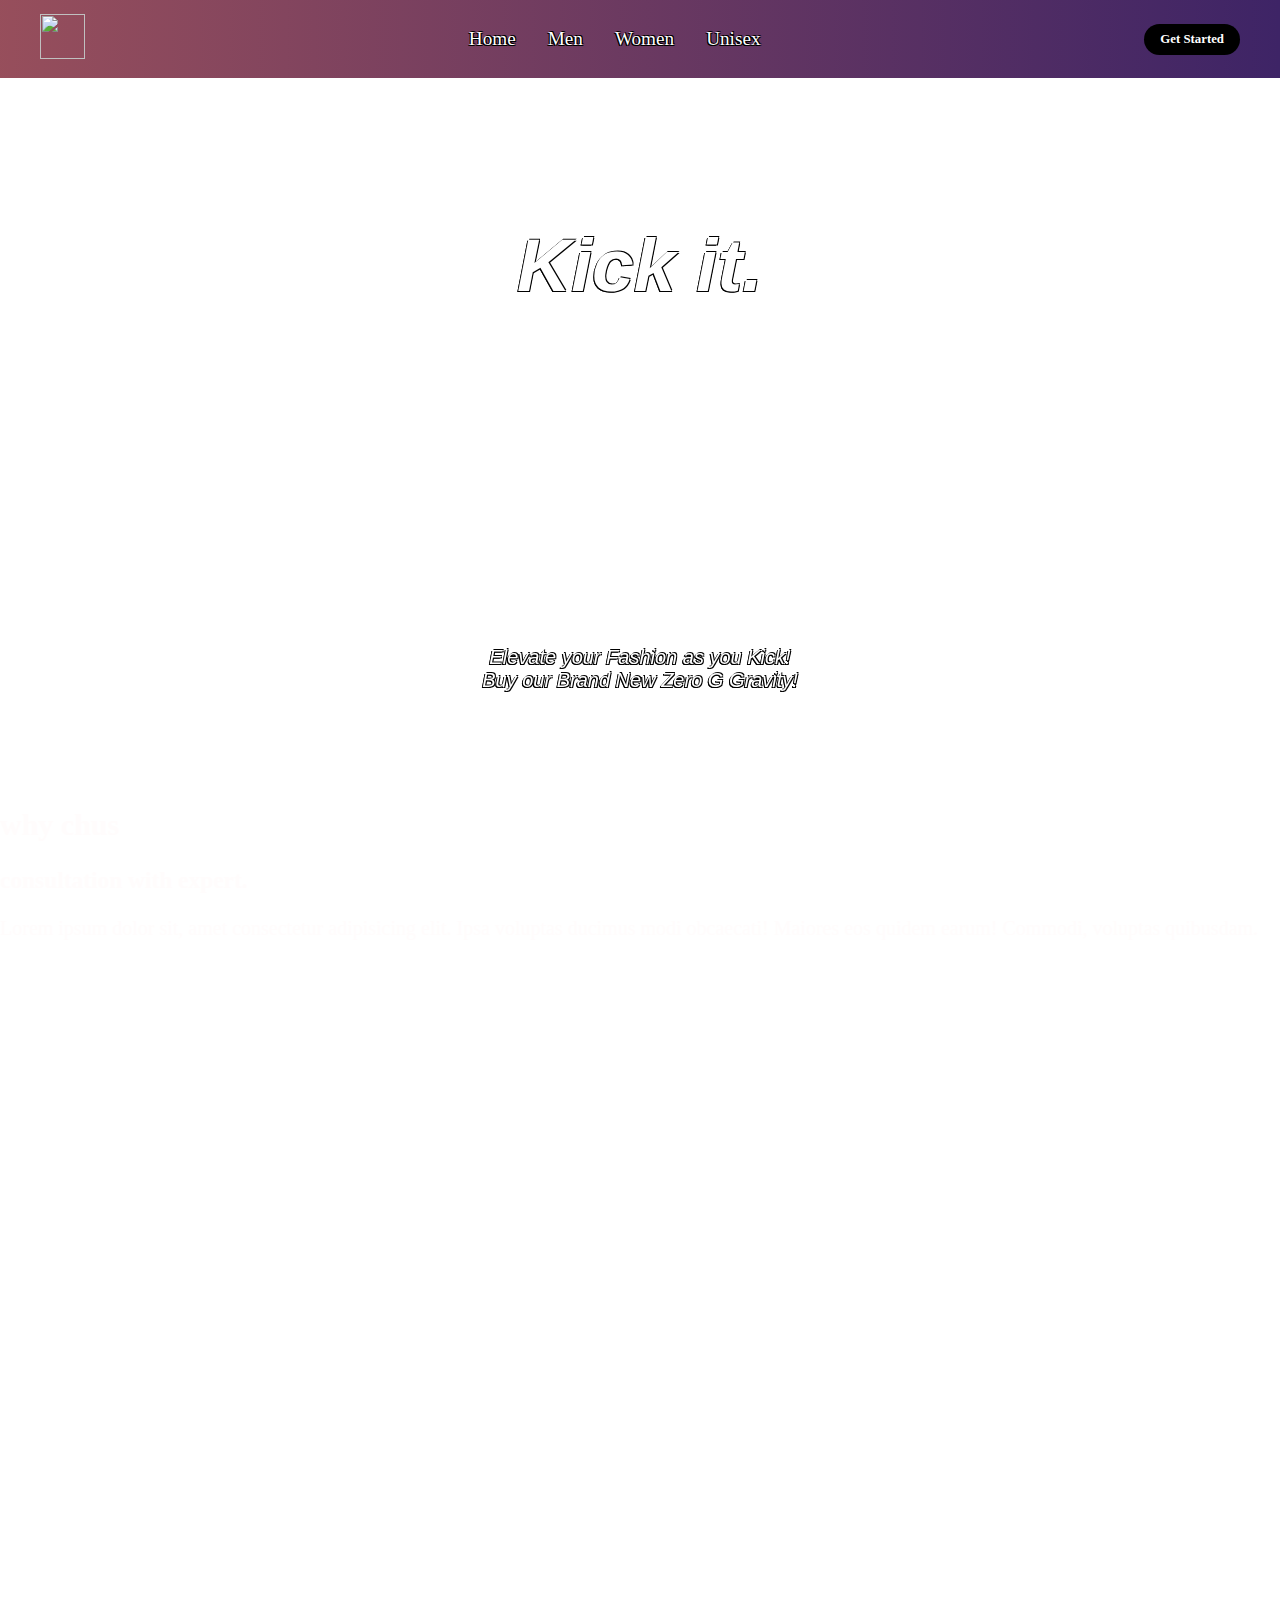
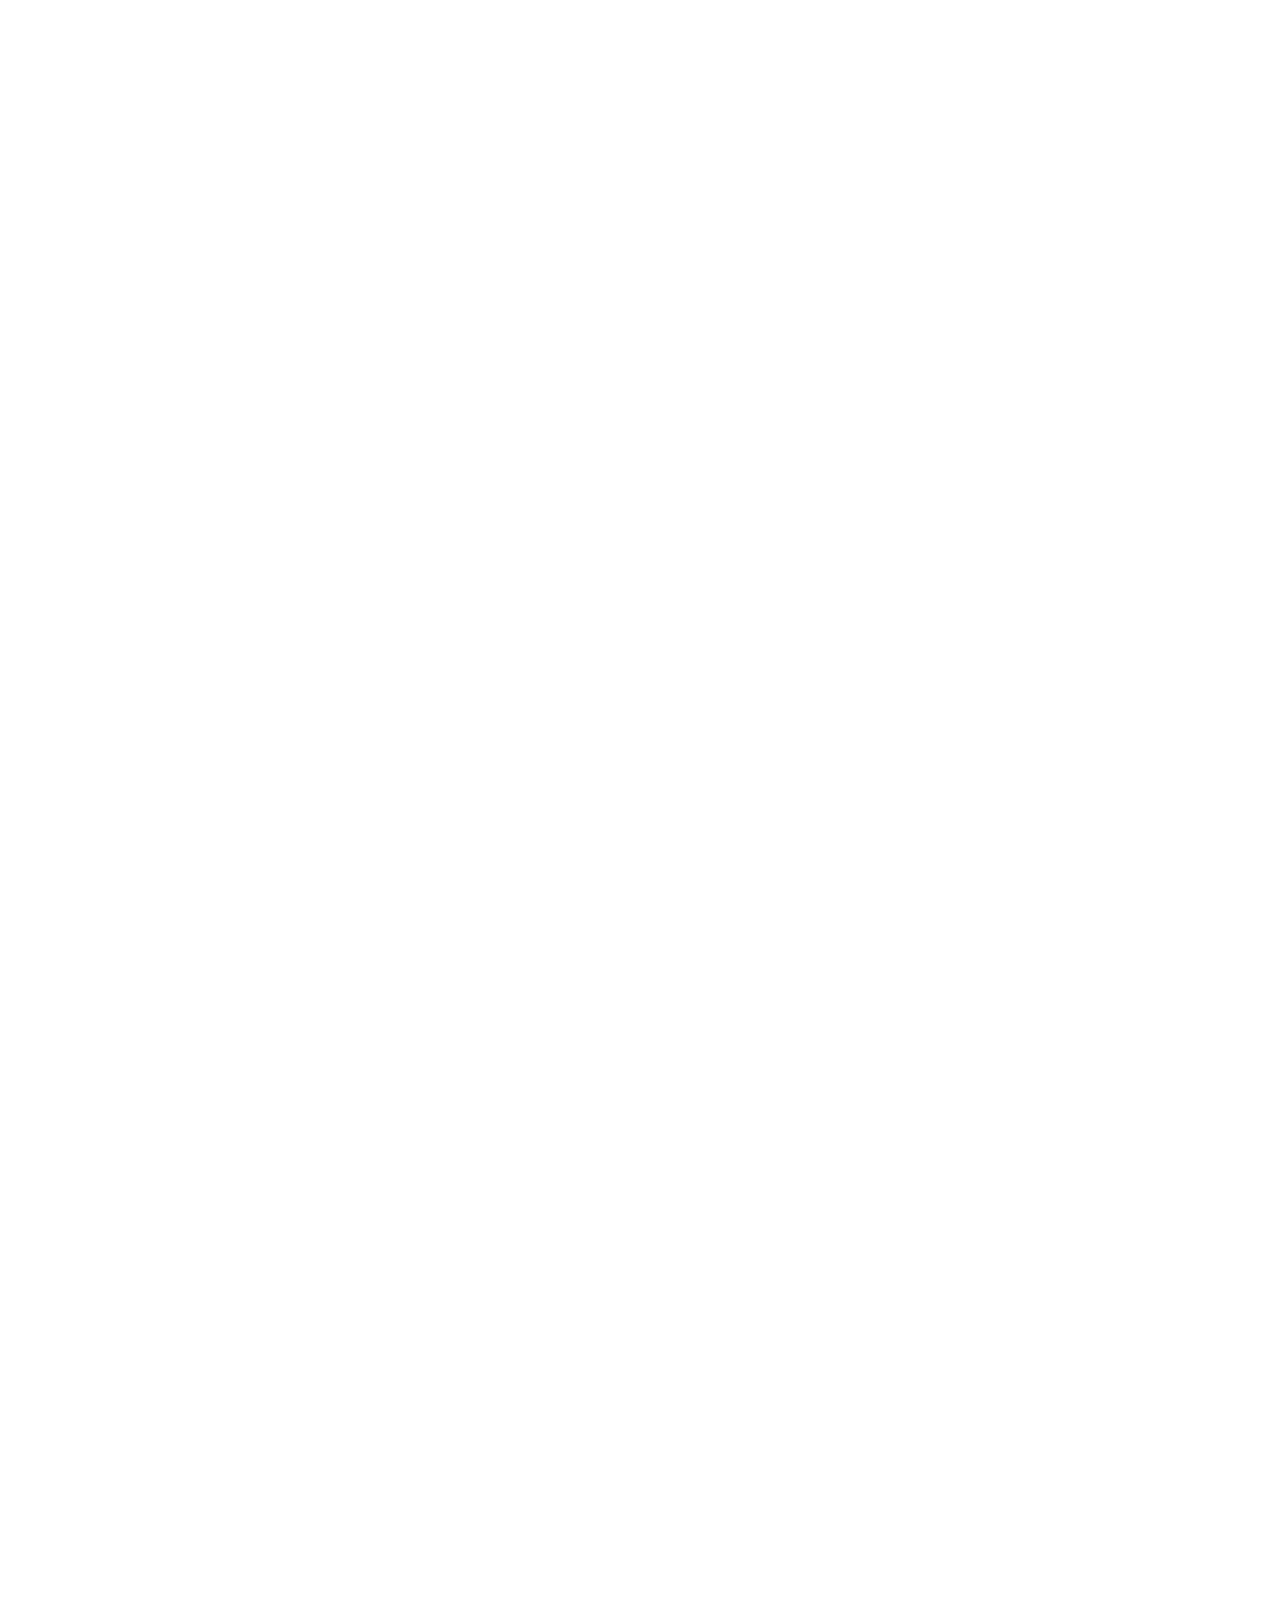
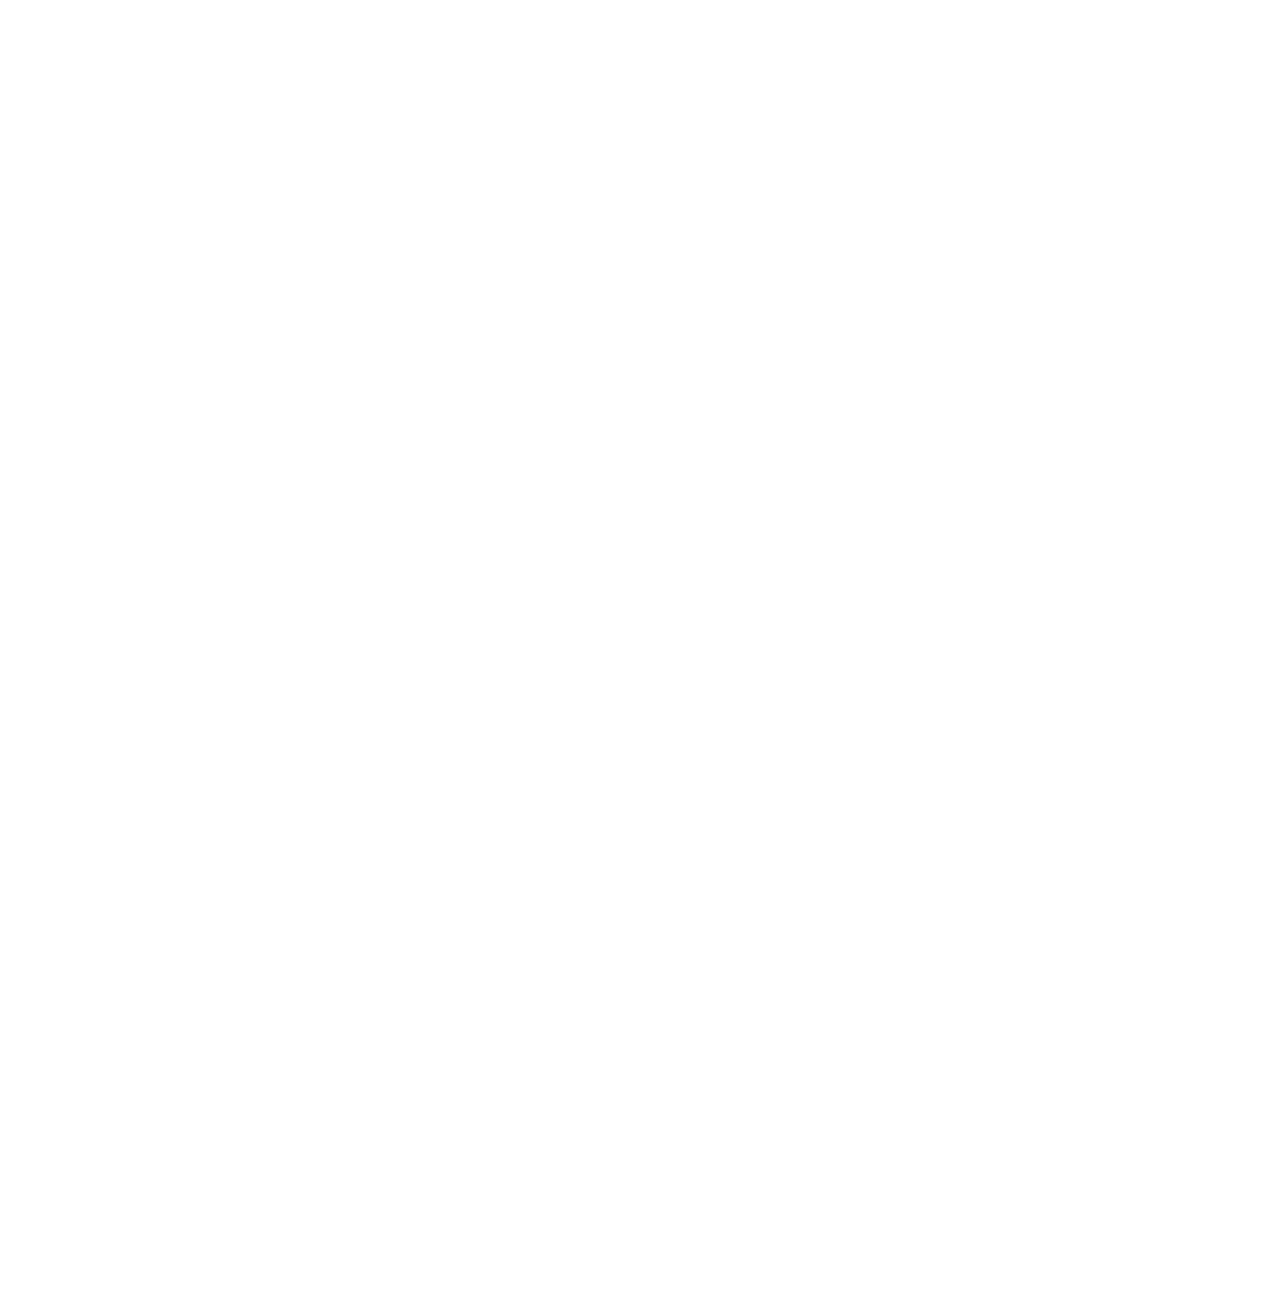
==== index.html @ c1d9a7a7 "tulog na ems" ====
<!DOCTYPE html>
<html lang="en">
    <head>
        <meta charset="UTF-8" />
        <meta http-equiv="X-UA-Compatible" content="IE=edge" />
        <meta name=viewport content="width=device-width, initial-scale=1.0" />
        <link 
        rel="stylesheet" 
        href="https://cdnjs.cloudflare.com/ajax/libs/font-awesome/6.5.2/css/all.min.css" 
        integrity="sha512-SnH5WK+bZxgPHs44uWIX+LLJAJ9/2PkPKZ5QiAj6Ta86w+fsb2TkcmfRyVX3pBnMFcV7oQPJkl9QevSCWr3W6A==" 
        crossorigin="anonymous" 
        referrerpolicy="no-referrer" />
        <link rel="stylesheet" href="style.css" />
        <title>kicks.com</title>
</head>

</html>
        <title>kicks.com</title>
    </head>
    <body>
        <header>
        <div class="navbar">
        <div class="logo"><a href="#"><img src="https://github.com/CiaoMrnngstr/SampleWeb/assets/160130271/76e1c6ba-a082-4824-a259-df8fd953e51a" width="45" height="45"></a></div>
        <ul class="links">
            <li><a href="index.html">Home</a></li>
            <li><a href="about.html">Men</a></li>
            <li><a href="services.html">Women</a></li>
            <li><a href="contact.html">Unisex</a></li>
        </ul>
        <a href="#" class="action_btn">Get Started</a>
        <div class="toggle_btn">
            <i class="fa-solid fa-bars"></i>
        </div>

    </div>
    <div class="dropdown_menu">
        <li><a href="index.html">Men</a></li>
        <li><a href="about.html">Women</a></li>
        <li><a href="services.html">Unisex</a></li>
        <li><a href="contact.html">Kids</a></li>
        <li><a href="#" class="action_btn">Get Started</a></li>
    </div>
</header>
        

        <aside id="mero">
            <h2><i><span>Kick it.</span></i></h2>
            <div class="content">
                <p><i>Elevate your Fashion as you Kick!<br />
                    Buy our Brand New <span>Zero G Gravity</span>!</i></p>
            
            </div>
        </aside>
        
        <div></div>

        <div class="section" id="second">
            <div class="container flex">
                <div class="text">
                    <h2 class="primary mb">why chus</h2>
                    <h3 class="secondary mb">
                        consultation with expert. </h3>
                        <p class="tertiary">
                            Lorem ipsum dolor sit, amet consectetur adipisicing elit. Ipsa voluptas ducimus modi obcaecati! Maiores eos quidem earum! Commodi, voluptas quibusdam.
                        </p>
                </div>
                <div class="visual">
                    <img src=""
                class="visual-centered"
                </div>
            </div>
        </div>
        

 

    <script>
        const toggleBtn = document.querySelector('.toggle_btn')
        const toggleBtnIcon = document.querySelector('.toggle_btn i')
        const dropDownMenu = document.querySelector('.dropdown_menu')

        toggleBtn.onclick = function (){
            dropDownMenu.classList.toggle('open')
            const isOpen = dropDownMenu.classList.contains('open')

            toggleBtnIcon.classList = isOpen
            ? 'fa-solid fa-xmark'
            : 'fa-solid fa-bars'
        };

    </script>
    

    
    
    </body>
    
    </html>
---- style.css ----
*{
    padding: 0;
    box-sizing: border-box;
    font-family: 'Open Sans' Sans-Serif;
}

body{
    margin: 0;
    height: 500vh;
    background-color: rgb(255, 255, 255);
    background-image: url('https://github.com/CiaoMrnngstr/SampleWeb/assets/160130271/7cd67e84-2230-4f4d-ab77-deb6b3fc80bf');
    background-repeat: no-repeat;
    background-size: cover;
    background-position: center;
}

li{
    list-style: none;
}

a{
    text-decoration: none;
    color: rgb(255, 255, 255);
    text-shadow: -1px 1px 0 #000000, 1px -1px 0 #000, -1px 1px 0 #000, 1px 1px 0 #000;
    font-size: 120%;
}

a:hover{
    color:rgb(255, 162, 0);
}

header{
    background-color: rgb(255, 255, 255);
    text-align: center;
    position: relative;
    padding: 9px;
    background: linear-gradient(to right, rgba(173, 89, 89, 0.8), transparent), #3e2466; /* Adjust the colors as needed */
    backdrop-filter: blur(50px); /* Adjust the blur radius */
}


.navbar {
    width: 100%;
    height: 60px;
    max-width: 1200px;
    margin: 0 auto;
    display: flex;
    align-items: center;
    justify-content: space-between;
}

.navbar .logo a {
    font-size: 1.5rem;
    font-weight: bold;
}

.navbar .links{
    display: flex;
    gap: 2rem;
}

.navbar .toggle_btn{
    color: #000000;
    font-size: 1.5rem;
    cursor: pointer;
    display: none;

    }

    
    /* oblong keneme */
.action_btn{
    background-color: rgb(0, 0, 0);
    color: #ffffff;
    padding: 0.5rem 1rem;
    border: none;
    outline: none;
    border-radius: 20px;
    font-size: 0.8rem;
    font-weight: bold;
    cursor: pointer;
    transition: scale 0.2 ease;
}

.action_btn:hover {
    scale: 1.05;
    color: rgb(231, 167, 167);

}

.action_btn:active {
    scale: 0.95;
}
/* menu */
.dropdown_menu{
    display: none;
    position: absolute;
    right: 2rem;
    top: 90px;
    height: 0;
    background: rgba(255, 139, 255, 0.1);
    backdrop-filter: blur(15px);
    border-radius: 10px;
    overflow: hidden;
    transition: height 0.2s cubic-bezier(0.175, 0.885, 0.32, 1.275);
}

.dropdown_menu.open{
    height: 240px;
}

.dropdown_menu li{
    padding: 0.6rem;
    display: flex;
    align-items: center;
    justify-content: center;
}

.dropdown_menu .action_btn{
    width: 60%;
    display: flex;
    justify-content: center;
}





main {
    display: flex;
    flex-direction: column;
    align-items: center;
    justify-content: center;
    height: 100%;
}


aside#mero{
    position:relative;
    float: none;
    width: 100%;
    padding: 10px;
    height: calc(100vh - 60px);
    display: flex;
    flex-direction: column;
    bottom: 4%;
    justify-content: center;
    align-items: center;
    text-align: center;
    color: #ffffff;
    text-shadow: -1px 1px 0 #000000, 1px -1px 0 #000, -1px 1px 0 #000, 1px 1px 0 #000;
    font-size: 50px;
    font-family: Arial, Helvetica, sans-serif;
}


#mero h1{
    font-size: 3rem;
    margin-bottom: 1rem;
} 

.content {
    position: relative;
    height: auto;
    font-family: Arial, Helvetica, sans-serif;
    font-size: 20px;
    padding: 10px;
    top: 30%;
    text-align: center;
    color: #fff;
}


.section{
    background: rgb(255, 255, 255);
    position: relative;
    top: -3%;
    
    height: 70vh;
    background-image: url("https://github.com/CiaoMrnngstr/SampleWeb/assets/160130271/b14fcacc-3925-4e5f-92b3-f3e7a17f4b02");
    background-repeat: no-repeat;
    background-size: cover;
    background-position: center;
}

.section#second {
    color: rgb(255, 252, 252);
    font-size: 20px;
    position: relative;
 
    
}

/* respo design */



@media(max-width: 500px){
    .navbar .links,
    .navbar .action_btn{
        display: none;
    }
    .navbar .toggle_btn{
        display: block;
    }
    .dropdown_menu{
        display: block;
    }
}

@media(max-width: 576px){
    .dropdown_menu{
        left: 2rem;
        width: unset;
    }
}
/*
@media screen and (max-width:600px){
    aside, section, article{
        width: 50%;
    }
  }
  */
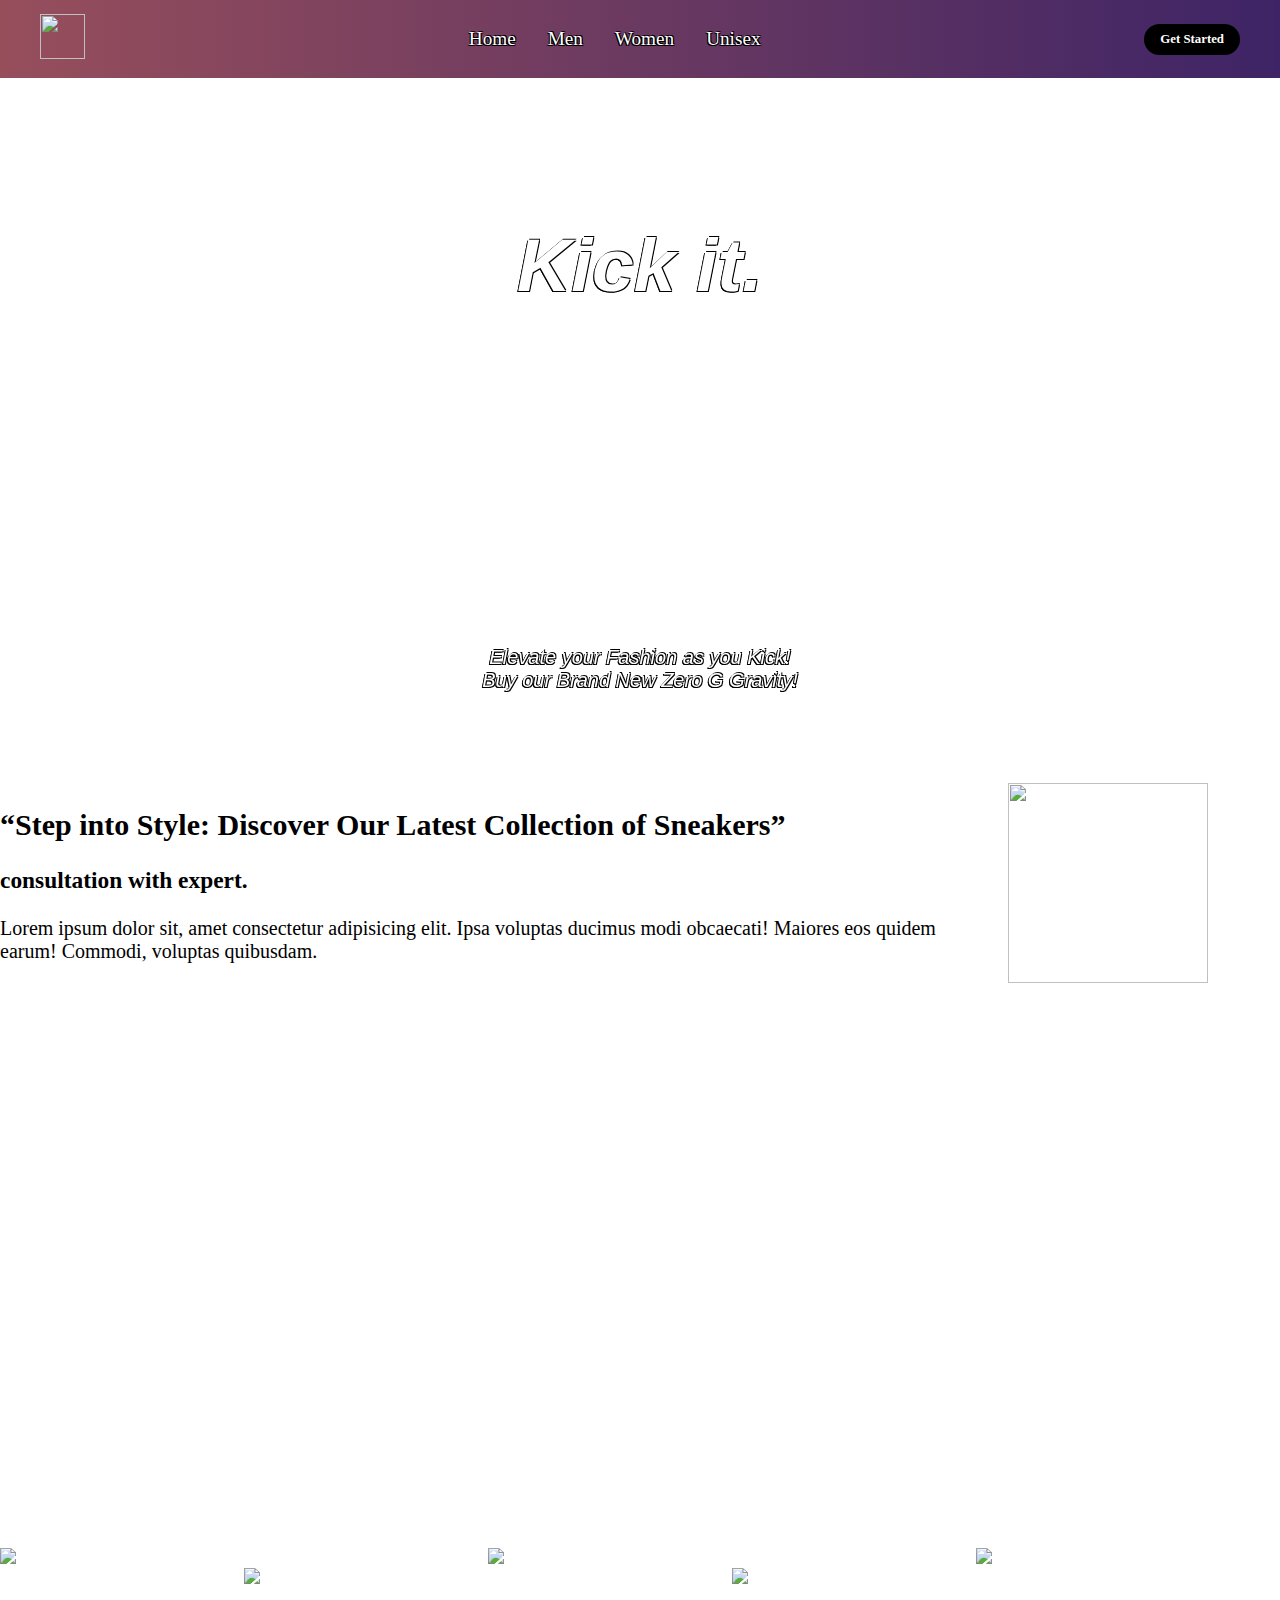
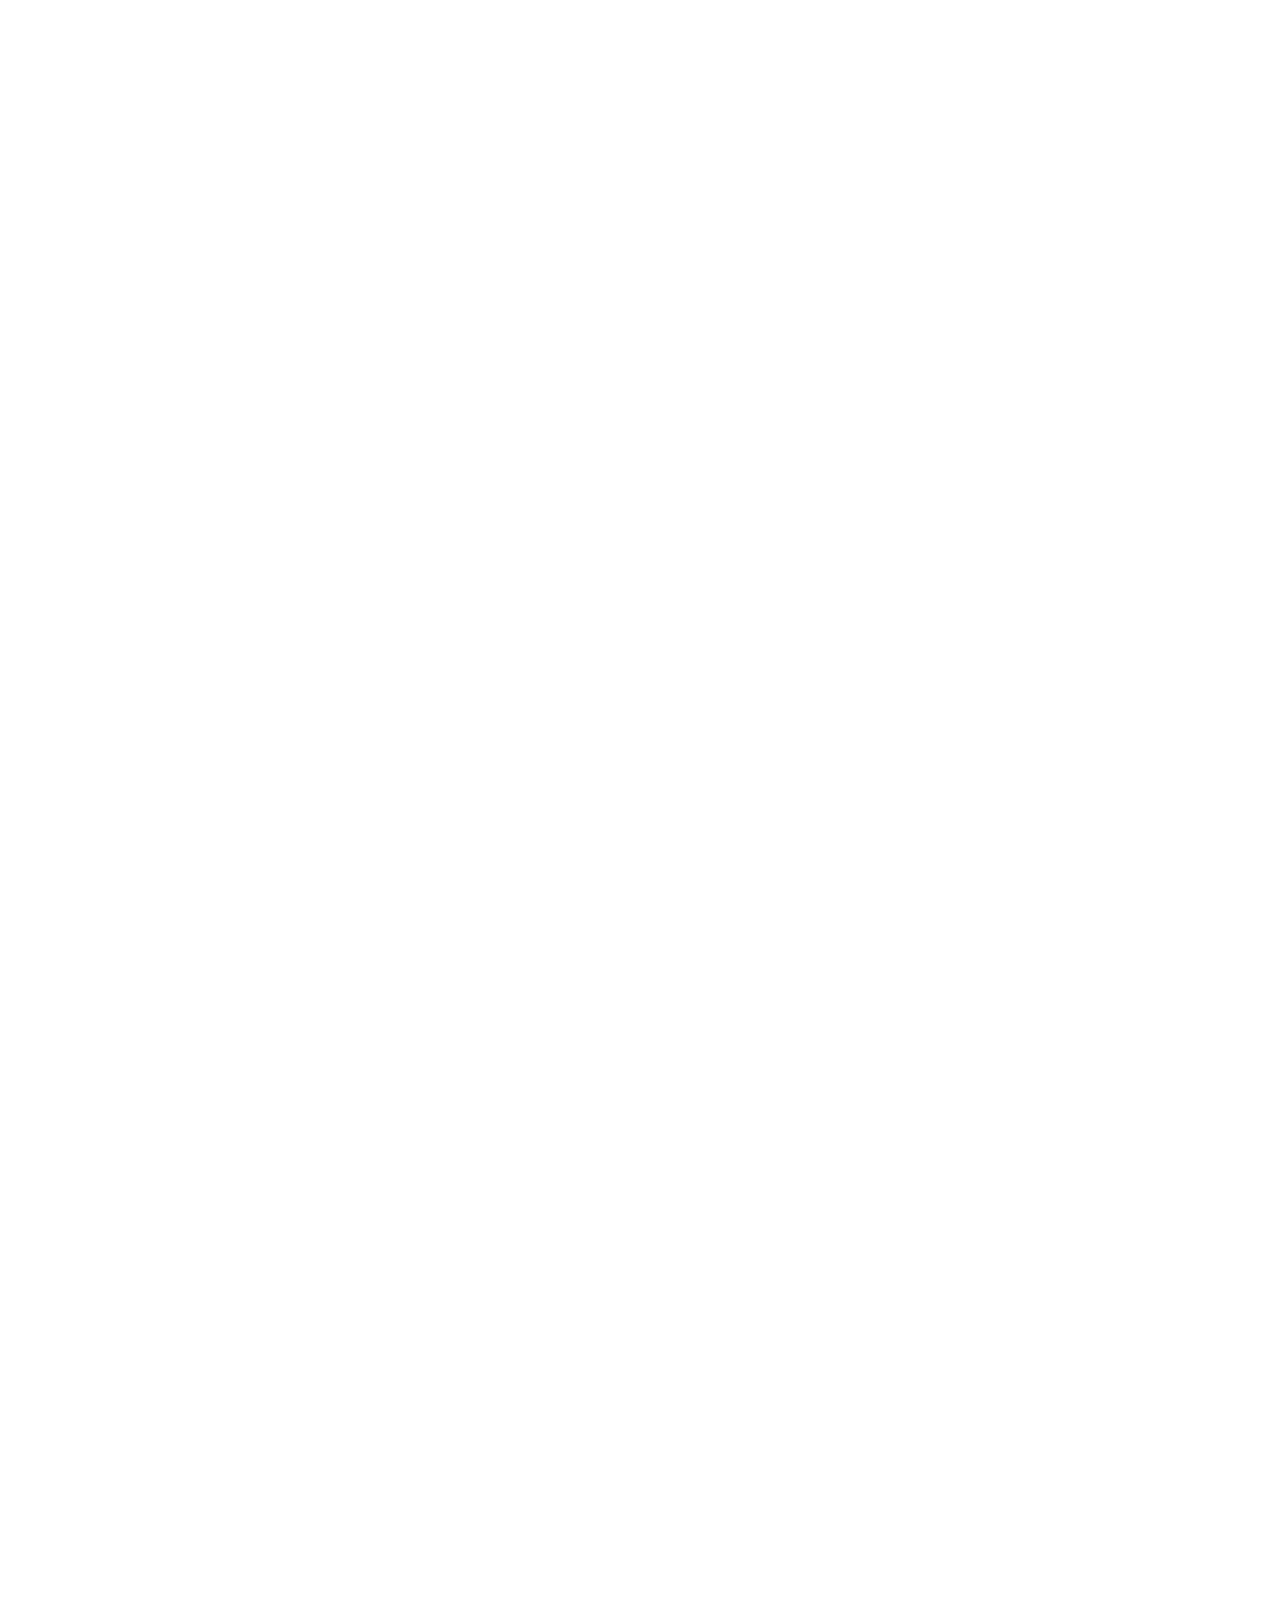
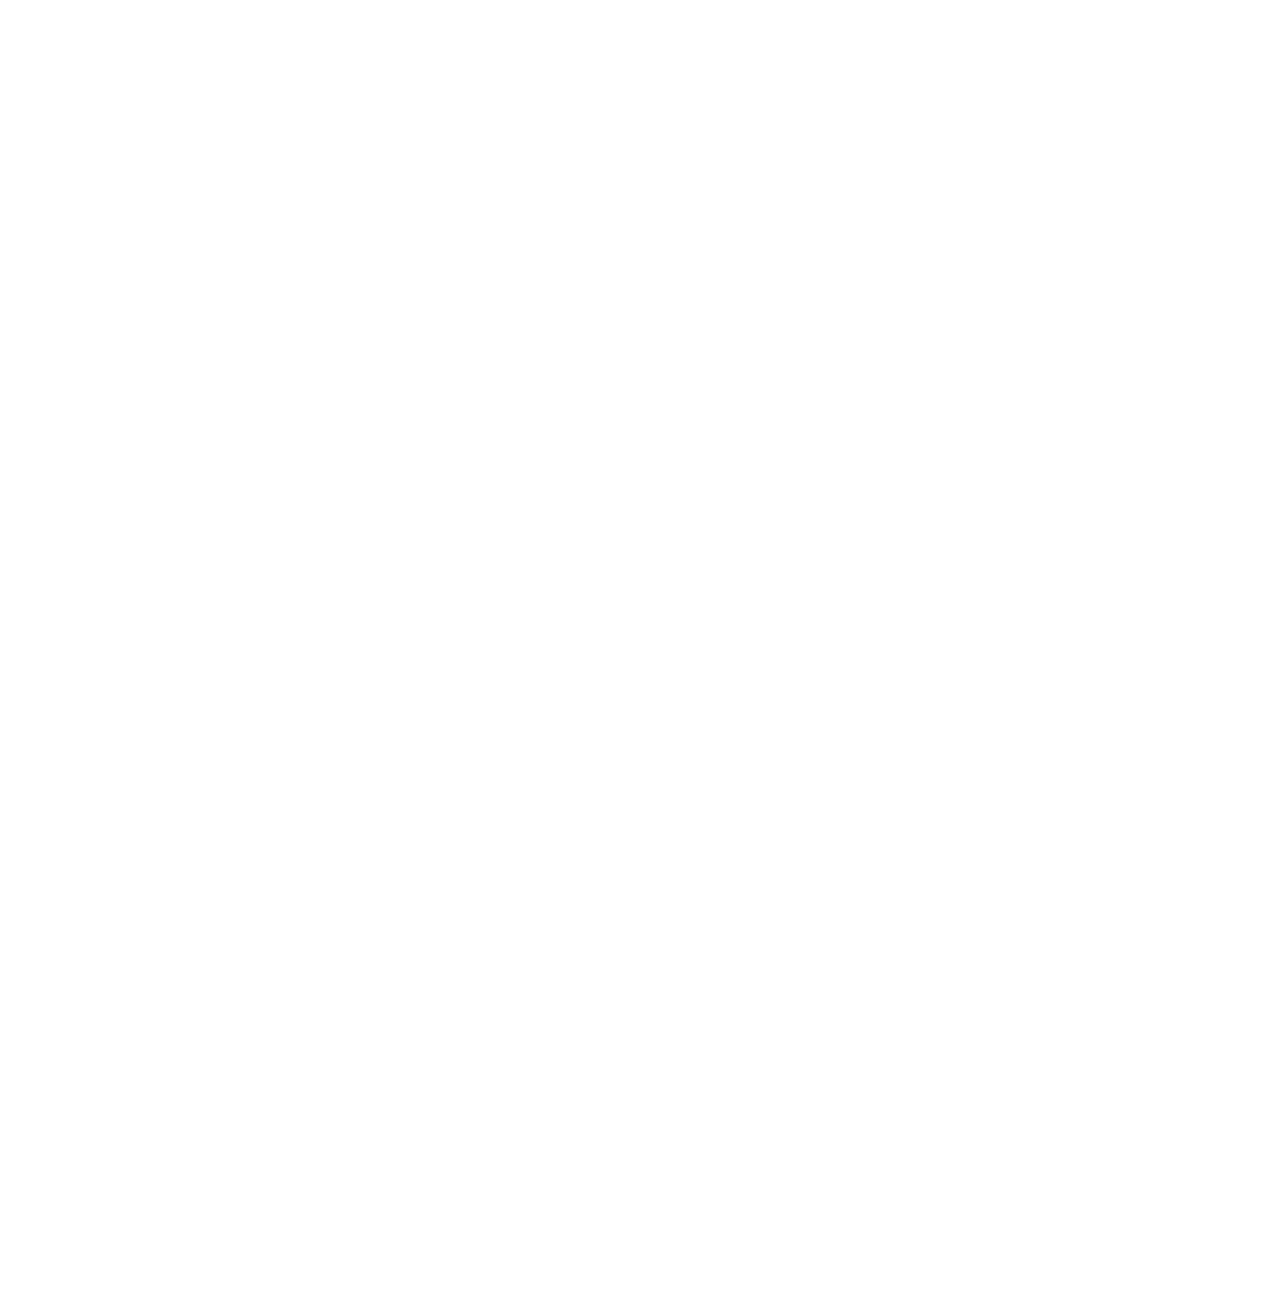
==== commit bffef750: "lol" ====
--- a/index.html
+++ b/index.html
@@ -52,12 +52,12 @@
             </div>
         </aside>
         
-        <div></div>
 
         <div class="section" id="second">
             <div class="container flex">
                 <div class="text">
-                    <h2 class="primary mb">why chus</h2>
+                    <h2 class="primary mb">“Step into Style: Discover Our Latest Collection of Sneakers”
+                    </h2>
                     <h3 class="secondary mb">
                         consultation with expert. </h3>
                         <p class="tertiary">
@@ -65,12 +65,29 @@
                         </p>
                 </div>
                 <div class="visual">
-                    <img src=""
-                class="visual-centered"
+                    <img class="visual-centered" src="https://github.com/CiaoMrnngstr/SampleWeb/assets/160130271/0cc6e353-d962-4af2-a064-fc7d245ba7f7">
                 </div>
             </div>
         </div>
         
+        <div class="container">
+            <div class="card">
+                <img src="https://github.com/CiaoMrnngstr/SampleWeb/assets/160130271/c082294f-827e-47f9-8379-5fef65ccf144">
+            </div>
+            <div class="card">
+                <img src="https://github.com/CiaoMrnngstr/SampleWeb/assets/160130271/b54854dd-b131-45d4-be76-981408602729">
+            </div>
+            <div class="card">
+                <img src="https://github.com/CiaoMrnngstr/SampleWeb/assets/160130271/09d04b4b-af2a-493f-a115-56aa27e30921">
+            </div>
+            <div class="card">
+                <img src="https://github.com/CiaoMrnngstr/SampleWeb/assets/160130271/e18036dd-6c14-4aa7-850c-096ee9c65db0">
+            </div>
+            <div class="card">
+                <img src="https://github.com/CiaoMrnngstr/SampleWeb/assets/160130271/ce30971a-8132-4f2b-897a-dafa0a051173">
+            </div>
+        </div>
+
 
  
 
--- a/style.css
+++ b/style.css
@@ -171,31 +171,77 @@
 }
 
 
+.visual img {
+    position: relative;
+    left: 4%;
+    width: 200px; 
+    height: 200px;
+}
+
 .section{
     background: rgb(255, 255, 255);
     position: relative;
     top: -3%;
     
     height: 70vh;
-    background-image: url("https://github.com/CiaoMrnngstr/SampleWeb/assets/160130271/b14fcacc-3925-4e5f-92b3-f3e7a17f4b02");
-    background-repeat: no-repeat;
-    background-size: cover;
-    background-position: center;
+
 }
 
 .section#second {
-    color: rgb(255, 252, 252);
+    color: rgb(0, 0, 0);
     font-size: 20px;
     position: relative;
- 
-    
-}
+    
+}
+
+.container { 
+    width: 100%; 
+    max-width: 1200px;
+    height: 300px; 
+    display: flex;
+    justify-content: center; 
+    align-items: stretch;
+    gap: 1.25rem;
+    transition: all 400ms;
+}
+
+.card {
+    flex: 1;
+    height: 100%;
+    transition: all 400ms; 
+    cursor: pointer;
+}
+
+.card img{
+max-width: 105%;
+height: auto;
+
+}
+
+.caed:nth-child(odd) {
+    translate: 0 -20px;
+}
+    
+.card:nth-child(even) {
+     translate: 0 20px;
+}
+   /* Gray out non-hovered cards */
+.container:hover >
+.card:not(:hover) { 
+    filter: grayscale(100%);
+}
+.card:hover{ 
+        flex: 3;
+    }
 
 /* respo design */
 
 
 
 @media(max-width: 500px){
+    .card{
+        flex-basis: 100%;
+    }
     .navbar .links,
     .navbar .action_btn{
         display: none;
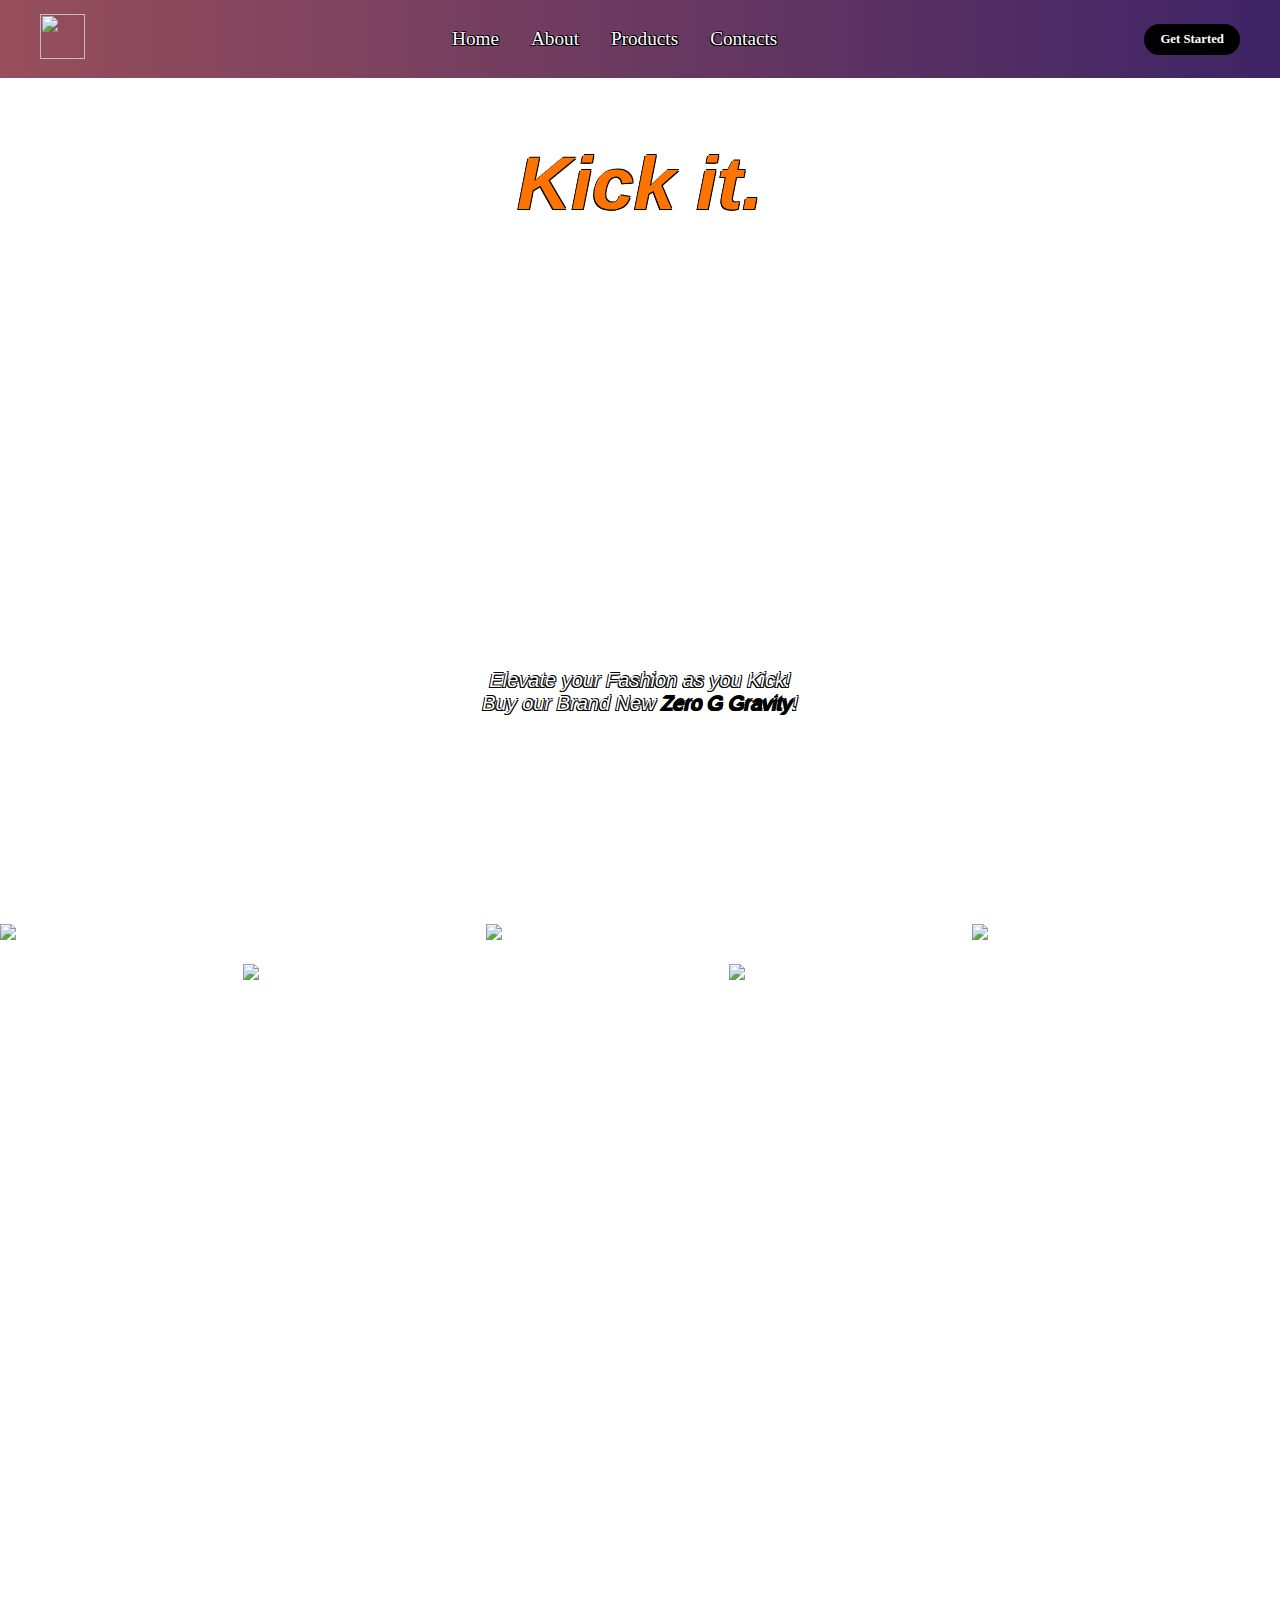
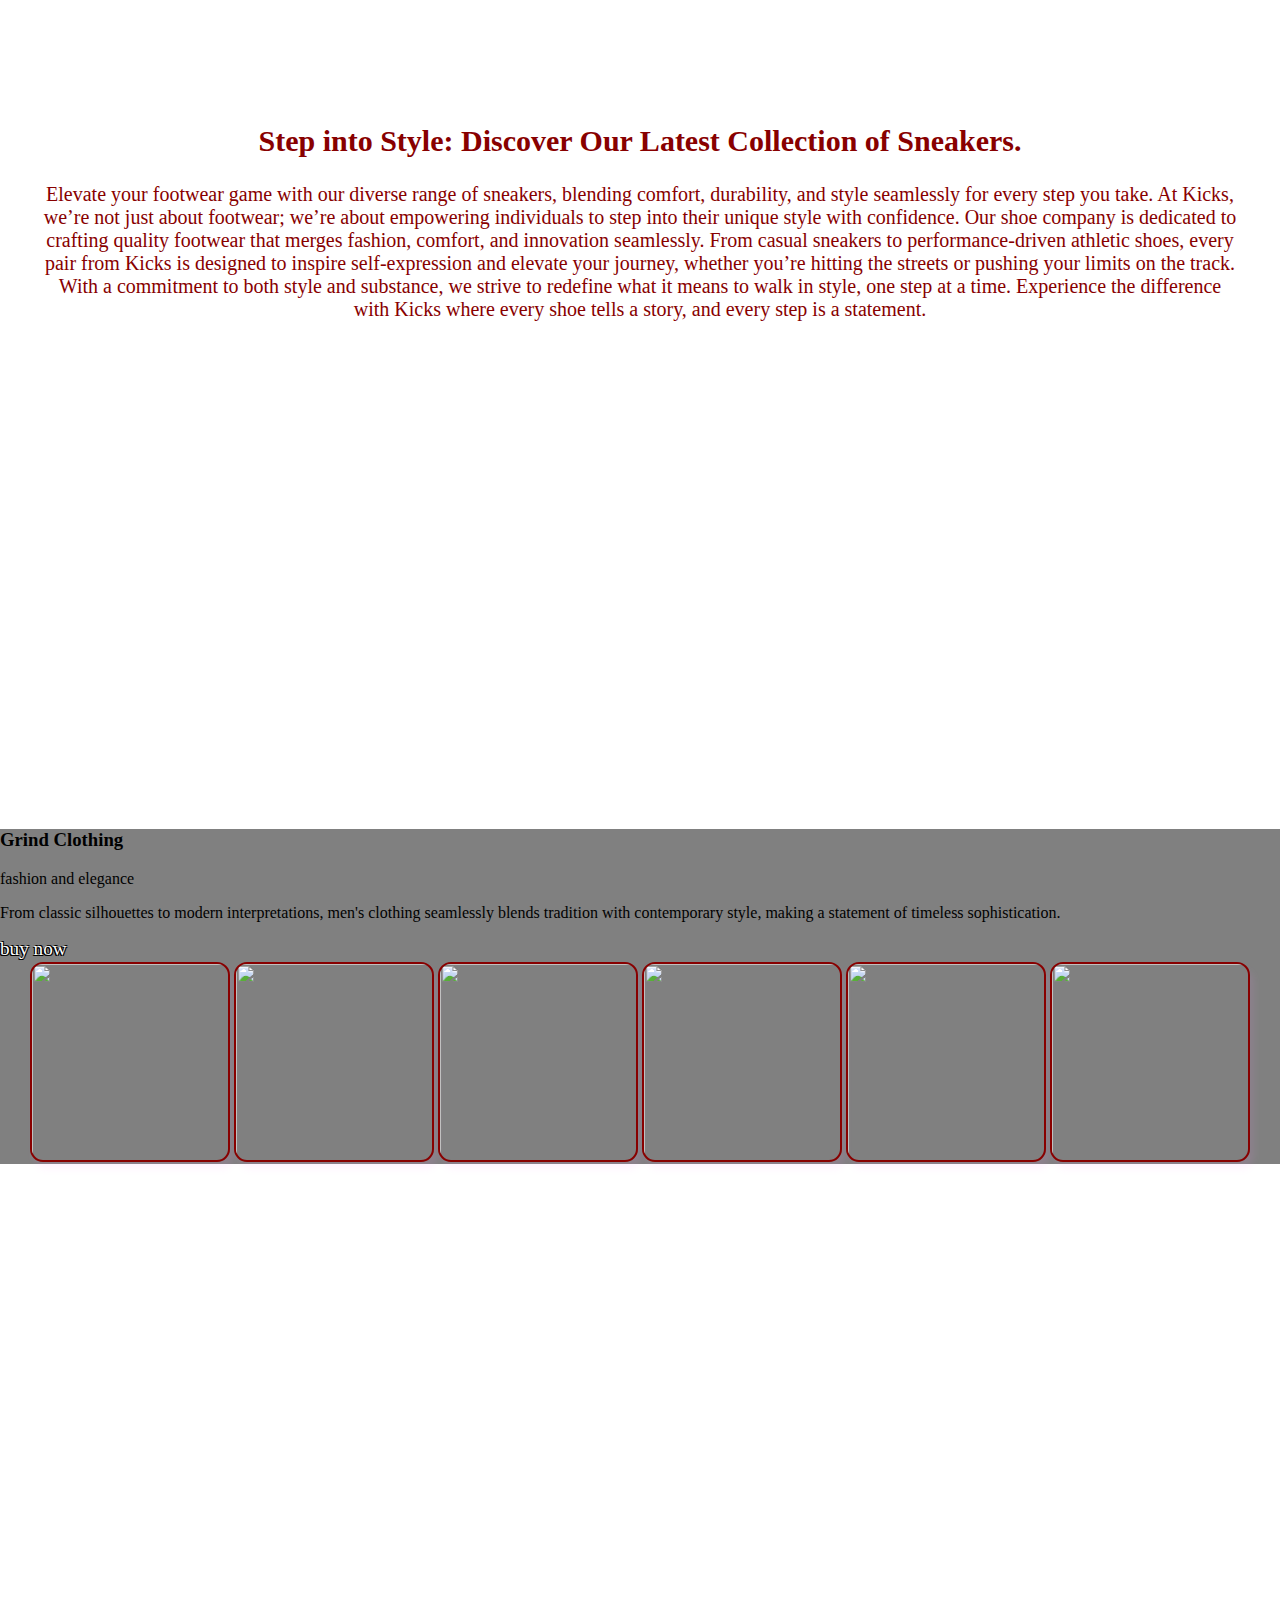
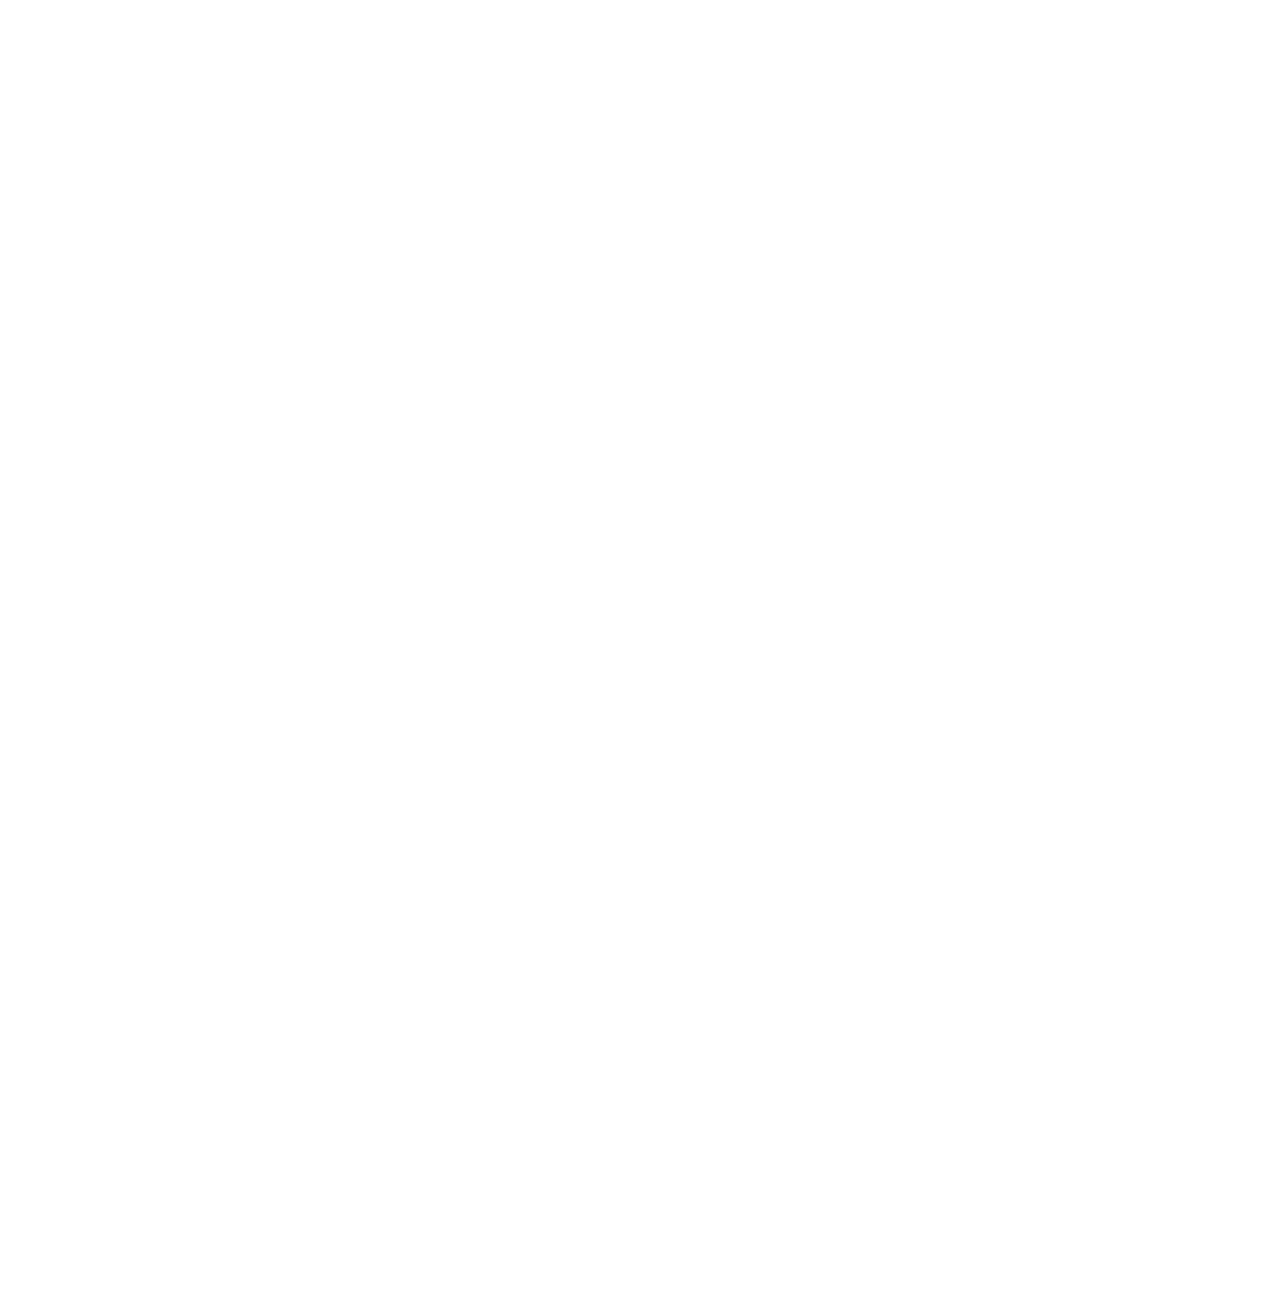
==== commit 26c4dd09: "aaaa" ====
--- a/index.html
+++ b/index.html
@@ -22,10 +22,10 @@
         <div class="navbar">
         <div class="logo"><a href="#"><img src="https://github.com/CiaoMrnngstr/SampleWeb/assets/160130271/76e1c6ba-a082-4824-a259-df8fd953e51a" width="45" height="45"></a></div>
         <ul class="links">
-            <li><a href="index.html">Home</a></li>
-            <li><a href="about.html">Men</a></li>
-            <li><a href="services.html">Women</a></li>
-            <li><a href="contact.html">Unisex</a></li>
+            <li><a href="index">Home</a></li>
+            <li><a href="about">About</a></li>
+            <li><a href="services">Products</a></li>
+            <li><a href="contact">Contacts</a></li>
         </ul>
         <a href="#" class="action_btn">Get Started</a>
         <div class="toggle_btn">
@@ -34,41 +34,27 @@
 
     </div>
     <div class="dropdown_menu">
-        <li><a href="index.html">Men</a></li>
-        <li><a href="about.html">Women</a></li>
-        <li><a href="services.html">Unisex</a></li>
-        <li><a href="contact.html">Kids</a></li>
+        <li><a href="index">Home</a></li>
+        <li><a href="about">About</a></li>
+        <li><a href="Products">Products</a></li>
+        <li><a href="contact">Contact</a></li>
         <li><a href="#" class="action_btn">Get Started</a></li>
     </div>
 </header>
         
 
-        <aside id="mero">
-            <h2><i><span>Kick it.</span></i></h2>
+        <aside id="home">
+            <h2 style="color: rgb(255, 115, 0);"><i>Kick it.</i></h2>
             <div class="content">
+                
                 <p><i>Elevate your Fashion as you Kick!<br />
-                    Buy our Brand New <span>Zero G Gravity</span>!</i></p>
+                    Buy our Brand New <span style="color: rgb(0, 0, 0);">Zero G Gravity</span>!</i></p>
             
             </div>
         </aside>
         
 
-        <div class="section" id="second">
-            <div class="container flex">
-                <div class="text">
-                    <h2 class="primary mb">“Step into Style: Discover Our Latest Collection of Sneakers”
-                    </h2>
-                    <h3 class="secondary mb">
-                        consultation with expert. </h3>
-                        <p class="tertiary">
-                            Lorem ipsum dolor sit, amet consectetur adipisicing elit. Ipsa voluptas ducimus modi obcaecati! Maiores eos quidem earum! Commodi, voluptas quibusdam.
-                        </p>
-                </div>
-                <div class="visual">
-                    <img class="visual-centered" src="https://github.com/CiaoMrnngstr/SampleWeb/assets/160130271/0cc6e353-d962-4af2-a064-fc7d245ba7f7">
-                </div>
-            </div>
-        </div>
+        
         
         <div class="container">
             <div class="card">
@@ -89,7 +75,40 @@
         </div>
 
 
+        <div class="section" id="second">
+            <div class="container flex">
+                <div class="text">
+                    <h2 class="primary mb">Step into Style: Discover Our Latest Collection of Sneakers.</h2>
+                        <p class="tertiary">
+                            Elevate your footwear game with our diverse range of sneakers, blending comfort, durability, and style seamlessly for every step you take.
+                        At Kicks, we’re not just about footwear; we’re about empowering individuals to step into their unique style with confidence. Our shoe company is dedicated to crafting quality footwear that merges fashion, comfort, and innovation seamlessly. From casual sneakers to performance-driven athletic shoes, every pair from Kicks is designed to inspire self-expression and elevate your journey, whether you’re hitting the streets or pushing your limits on the track. With a commitment to both style and substance, we strive to redefine what it means to walk in style, one step at a time. Experience the difference with Kicks where every shoe tells a story, and every step is a statement.</p>
+                </div>
+               <!--  <div class="visual">
+                   <img class="visual-centered" src="https://github.com/CiaoMrnngstr/SampleWeb/assets/160130271/0cc6e353-d962-4af2-a064-fc7d245ba7f7">
+                </div>-->
+            </div>
+        </div>
  
+
+        <section class="products" id="id-pro"> 
+            <div class="products">
+            <h3>Grind Clothing</h3>
+            <span> fashion and elegance </span>
+            <p>
+            From classic silhouettes to modern interpretations, men's clothing seamlessly blends tradition with contemporary style, making a statement of timeless
+            sophistication.</p>
+            <a href="#products" class="btn">buy now</a>
+            <div class="shoes">
+                <img src="https://github.com/CiaoMrnngstr/SampleWeb/assets/160130271/fa74e022-5ac0-4a2b-908c-d9529d7044fb">
+                <img src="https://github.com/CiaoMrnngstr/SampleWeb/assets/160130271/1df17428-2703-4d27-b55b-e8b51840f788">
+                <img src="https://github.com/CiaoMrnngstr/SampleWeb/assets/160130271/cb849179-4955-4da8-84f9-d23d4a141aee">
+                <img src="https://github.com/CiaoMrnngstr/SampleWeb/assets/160130271/4ca4fe15-eb5e-41d0-81ec-5317038bbcd4">
+                <img src="https://github.com/CiaoMrnngstr/SampleWeb/assets/160130271/478727bc-1709-49cf-b6b6-c6c092b2abb7">
+                <img src="https://github.com/CiaoMrnngstr/SampleWeb/assets/160130271/a9513412-6842-49b2-b077-06224ba8e244">
+
+            </div>
+            </div> 
+        </section>
 
     <script>
         const toggleBtn = document.querySelector('.toggle_btn')
--- a/style.css
+++ b/style.css
@@ -26,7 +26,7 @@
 }
 
 a:hover{
-    color:rgb(255, 162, 0);
+    color:rgb(255, 166, 13);
 }
 
 header{
@@ -43,7 +43,7 @@
     width: 100%;
     height: 60px;
     max-width: 1200px;
-    margin: 0 auto;
+    margin: auto;
     display: flex;
     align-items: center;
     justify-content: space-between;
@@ -66,7 +66,6 @@
     display: none;
 
     }
-
     
     /* oblong keneme */
 .action_btn{
@@ -83,18 +82,18 @@
 }
 
 .action_btn:hover {
-    scale: 1.05;
+    transform: scale(1.05);
     color: rgb(231, 167, 167);
 
 }
 
 .action_btn:active {
-    scale: 0.95;
+    transform: scale(0.95);
 }
 /* menu */
 .dropdown_menu{
     display: none;
-    position: absolute;
+    position: fixed; /*absolute*/
     right: 2rem;
     top: 90px;
     height: 0;
@@ -124,8 +123,6 @@
 
 
 
-
-
 main {
     display: flex;
     flex-direction: column;
@@ -135,18 +132,14 @@
 }
 
 
-aside#mero{
-    position:relative;
-    float: none;
+aside#home{
     width: 100%;
-    padding: 10px;
-    height: calc(100vh - 60px);
+    height: 500px;
     display: flex;
     flex-direction: column;
-    bottom: 4%;
-    justify-content: center;
-    align-items: center;
-    text-align: center;
+    justify-content:baseline;
+    align-items: center;
+    text-align: center;    
     color: #ffffff;
     text-shadow: -1px 1px 0 #000000, 1px -1px 0 #000, -1px 1px 0 #000, 1px 1px 0 #000;
     font-size: 50px;
@@ -154,54 +147,71 @@
 }
 
 
-#mero h1{
-    font-size: 3rem;
+#home{
     margin-bottom: 1rem;
-} 
+    font-size: 2rem;
+}
 
 .content {
     position: relative;
-    height: auto;
+    height: 100%;
+    width: 100%;
+    top: 70%;
     font-family: Arial, Helvetica, sans-serif;
     font-size: 20px;
     padding: 10px;
-    top: 30%;
     text-align: center;
-    color: #fff;
-}
-
-
+   
+}
+
+/*
 .visual img {
     position: relative;
     left: 4%;
-    width: 200px; 
-    height: 200px;
-}
+    width: 300%; 
+    height: 300%;
+}*/
 
 .section{
-    background: rgb(255, 255, 255);
-    position: relative;
-    top: -3%;
-    
-    height: 70vh;
-
+    position: relative;
+    height: 120vh;
+    top: 10%;
+    background-image: url("https://github.com/CiaoMrnngstr/SampleWeb/assets/160130271/7516a14f-089b-4afa-bd87-ae7868dd6c69");
+    background-size: cover;
+    background-position: center;
+    background-repeat: no-repeat;
 }
 
 .section#second {
-    color: rgb(0, 0, 0);
+    color: rgb(136, 0, 0);
     font-size: 20px;
-    position: relative;
-    
+    flex-direction: column;
+    display: flex;
+align-items: center;
+    text-align: center;
+    justify-content: first baseline;
+    position: relative;
+    /*text-shadow: -1px -1px 0 #000,  
+    -1px 1px 0 #000000,
+    1px -1px 0 #000000,
+    1px 2px 0 #000000;*/
+    margin: 5px;
+    font-family: 'Times New Roman', Times, serif;
+    margin-bottom: 450px;
+
 }
 
 .container { 
+    background-color: #ffffff;
+    position: relative;
     width: 100%; 
     max-width: 1200px;
-    height: 300px; 
+    height: 300px;
+    top: 350px;
     display: flex;
     justify-content: center; 
     align-items: stretch;
-    gap: 1.25rem;
+    gap: 0.90rem;
     transition: all 400ms;
 }
 
@@ -215,10 +225,9 @@
 .card img{
 max-width: 105%;
 height: auto;
-
-}
-
-.caed:nth-child(odd) {
+}
+
+.card:nth-child(odd) {
     translate: 0 -20px;
 }
     
@@ -231,17 +240,41 @@
     filter: grayscale(100%);
 }
 .card:hover{ 
-        flex: 3;
+        flex:5%;
     }
 
 /* respo design */
 
-
+.products{
+background-color: gray;
+}
+
+.shoes{
+    display: flex;
+    align-items: center;
+    justify-content: center;
+    flex-wrap: wrap;
+}
+.shoes img{
+    width: 200px;
+    height: 200px;
+    border: 2px solid rgb(136, 0, 0);
+    border-radius: 13px;
+    box-shadow: 4px 7px 7px 0px rgba(255, 139, 255, 0.1);
+    cursor: pointer;
+    margin: 2px;
+    transition: 400ms;
+}
+.shoes img:hover{
+    filter: grayscale(10%);
+    transform: scale(1.03);
+}
 
 @media(max-width: 500px){
     .card{
-        flex-basis: 100%;
-    }
+        flex-basis: 6;
+    }
+    .navbar .toggle_btn,
     .navbar .links,
     .navbar .action_btn{
         display: none;
@@ -251,9 +284,13 @@
     }
     .dropdown_menu{
         display: block;
-    }
-}
-
+        left: 2rem;
+        width: unset;
+    }
+    
+
+}
+/*
 @media(max-width: 576px){
     .dropdown_menu{
         left: 2rem;
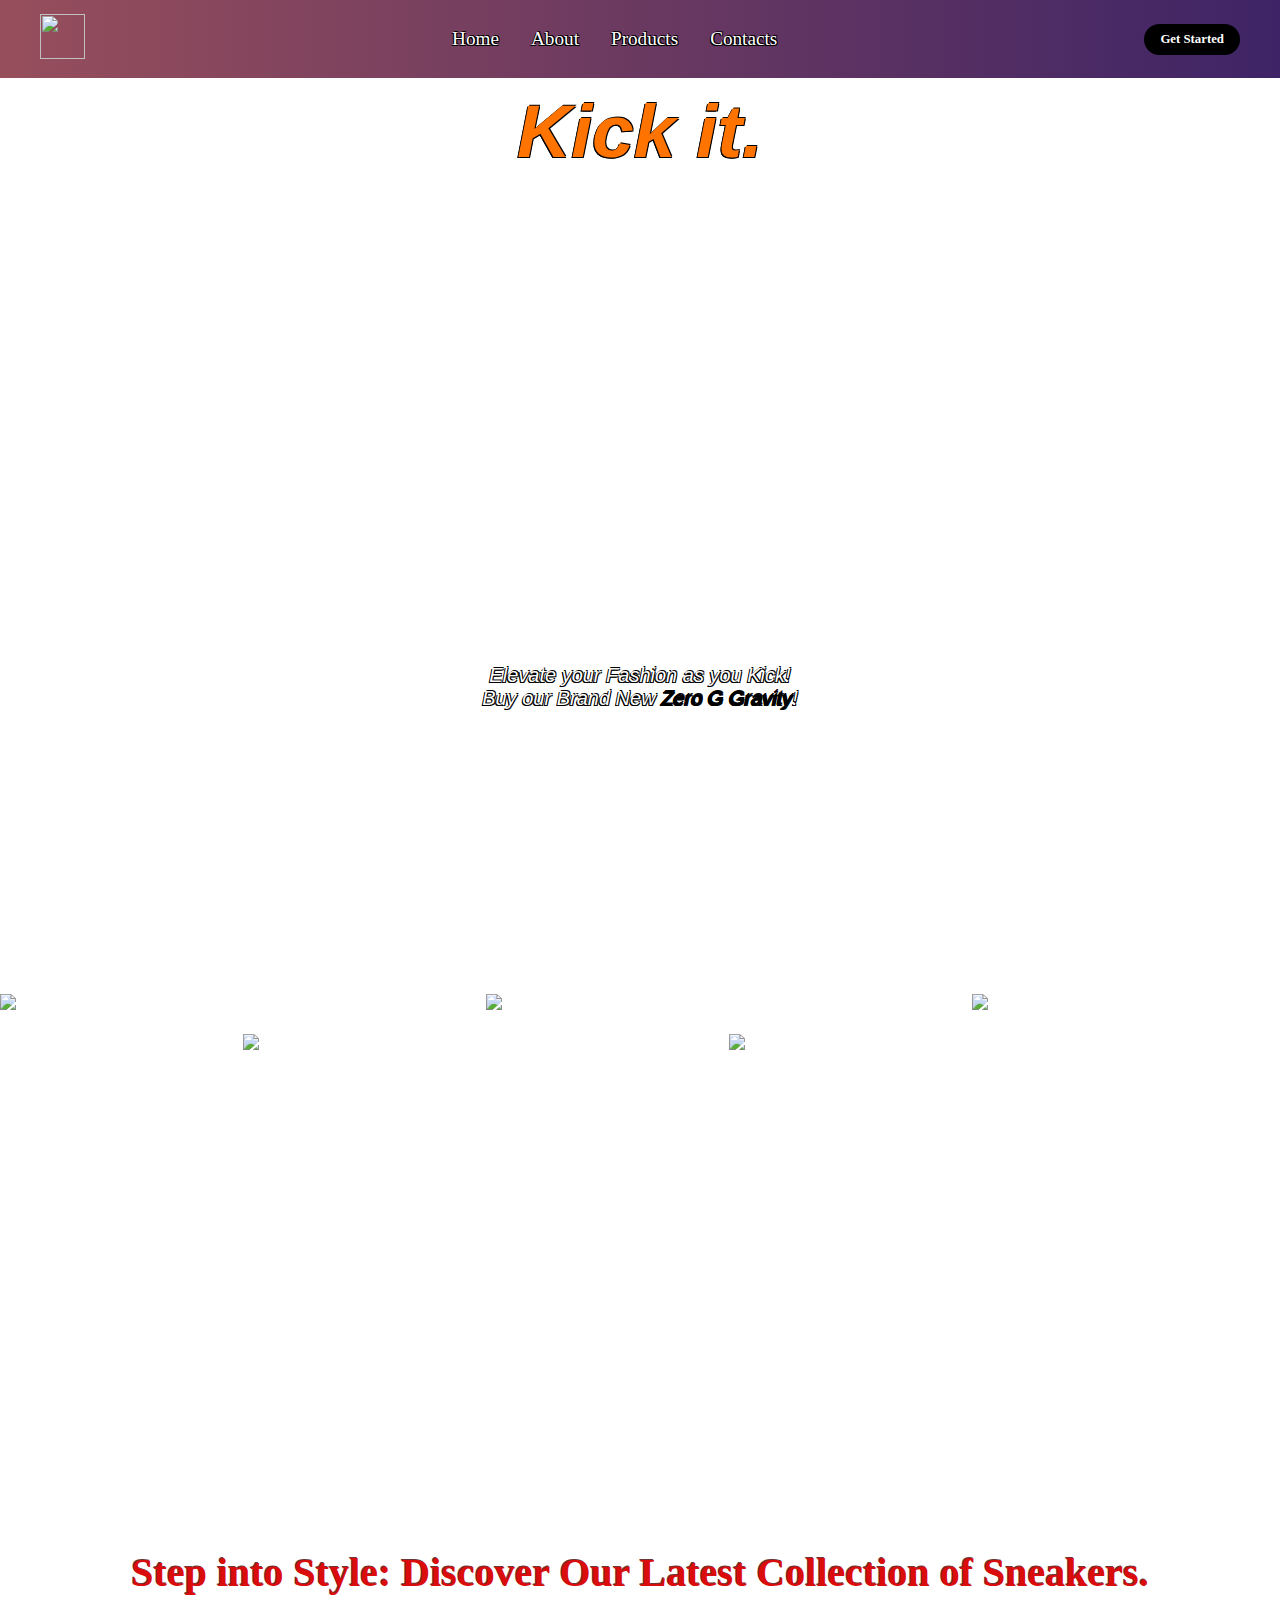
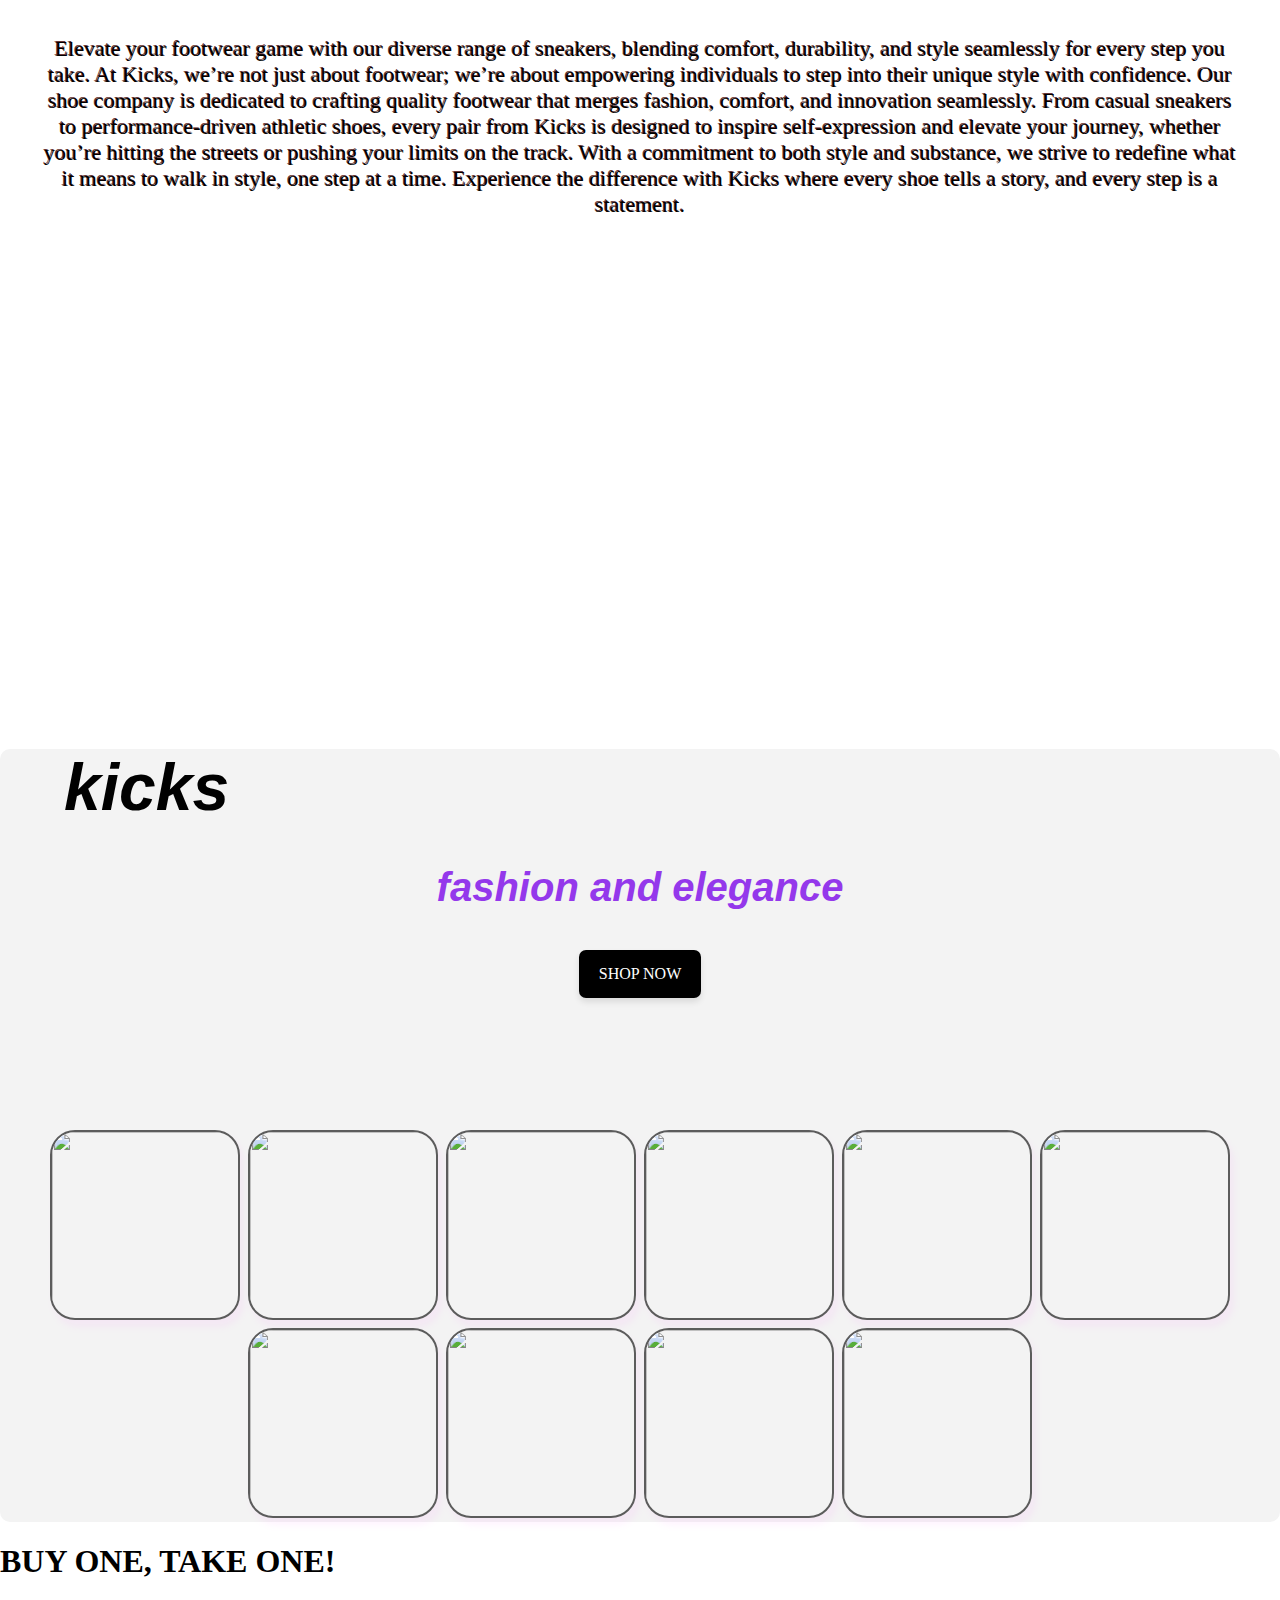
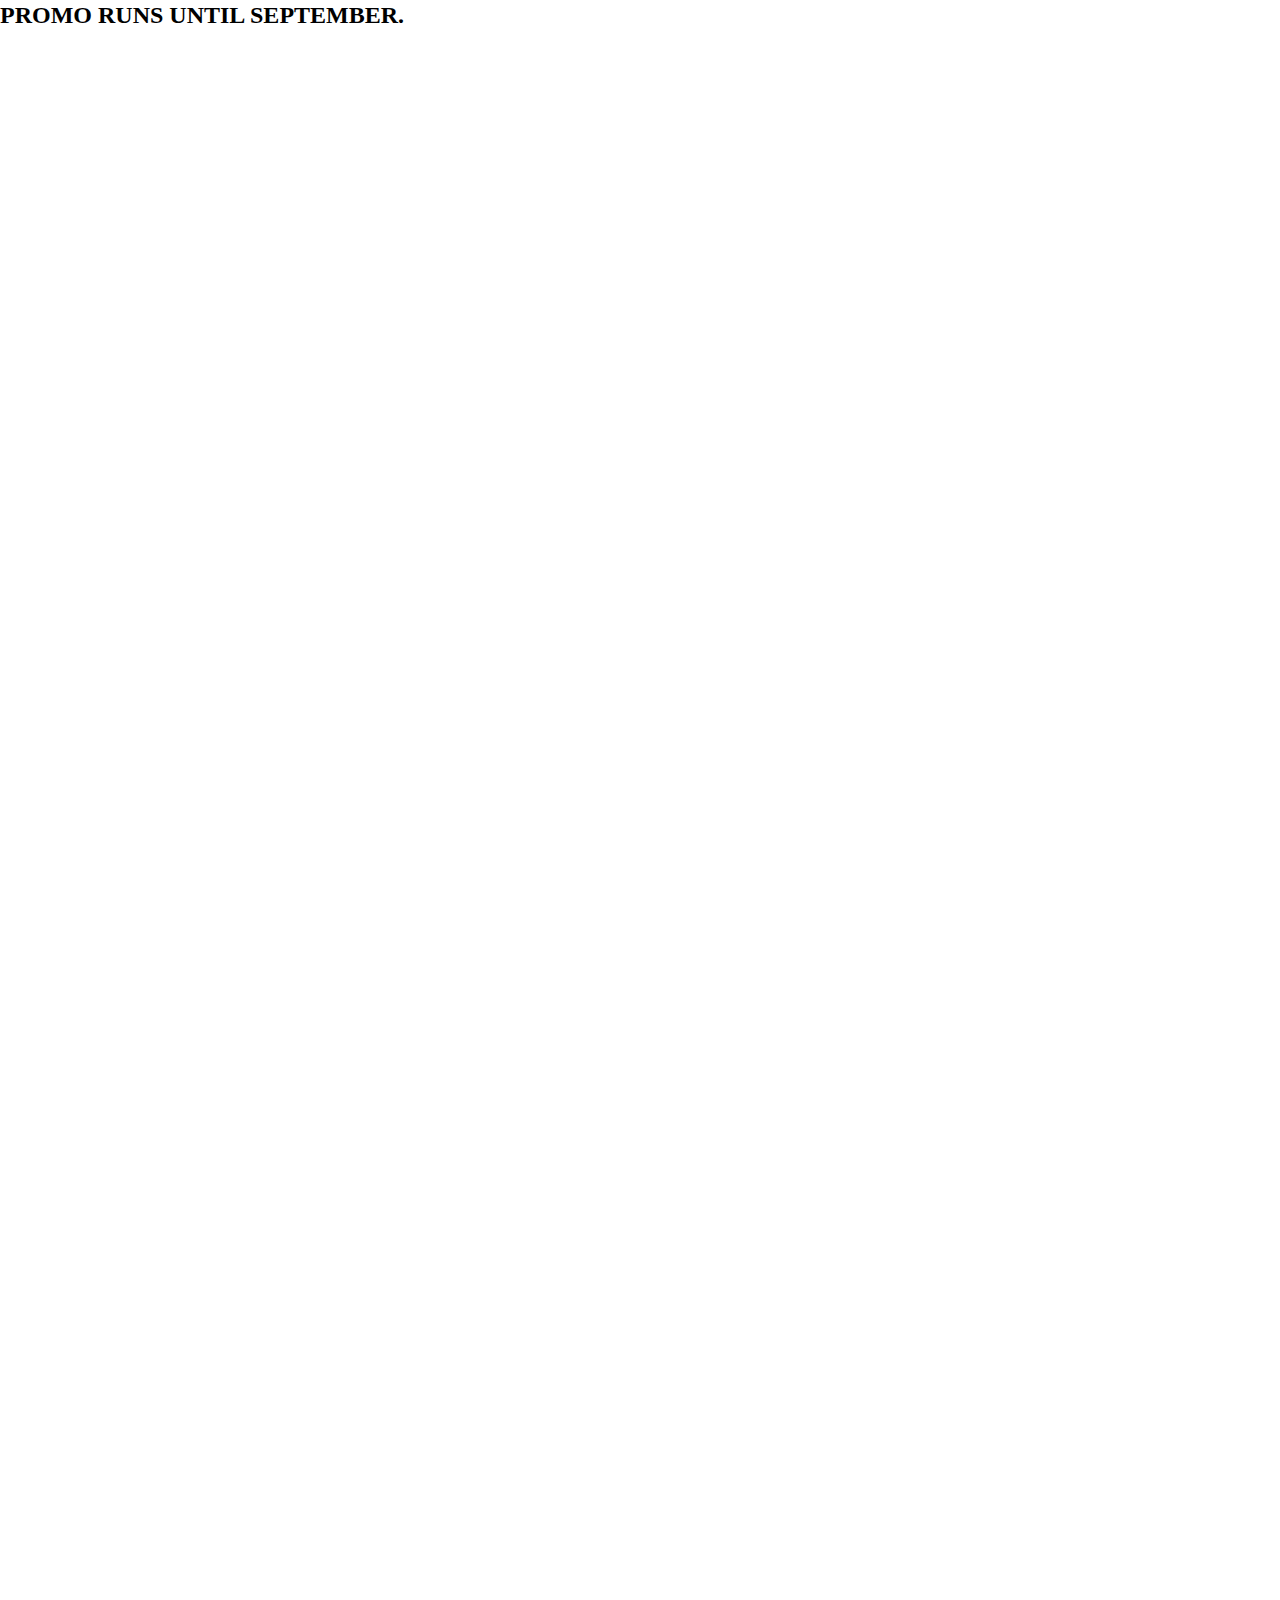
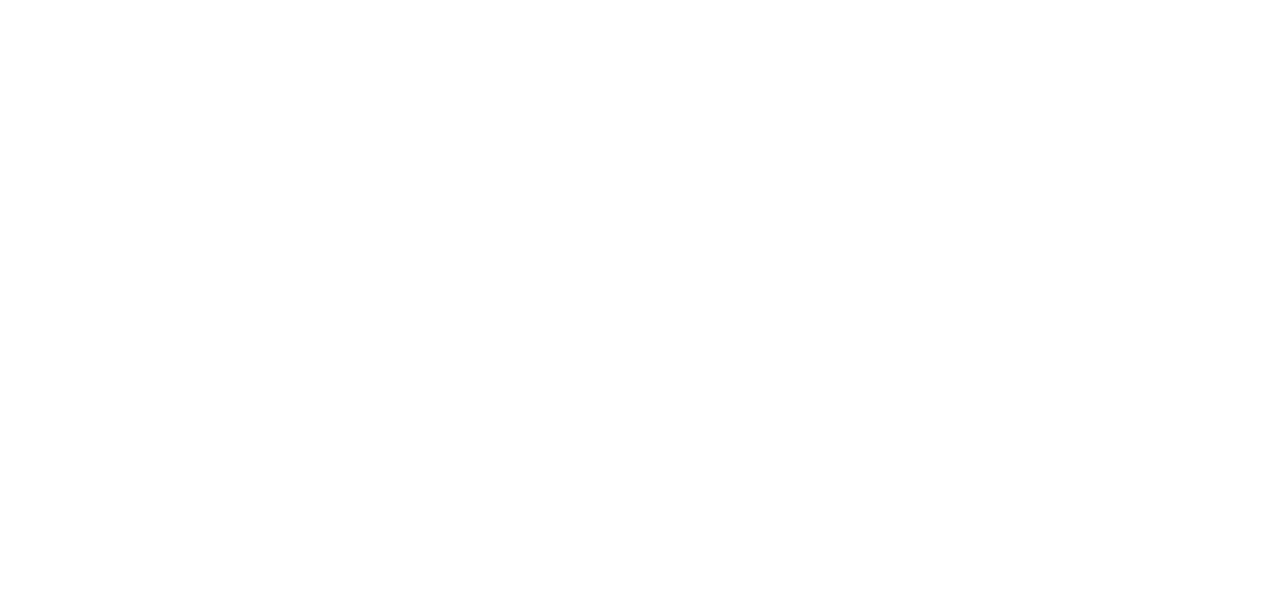
==== commit bfd28c02: "malapit na" ====
--- a/index.html
+++ b/index.html
@@ -22,22 +22,22 @@
         <div class="navbar">
         <div class="logo"><a href="#"><img src="https://github.com/CiaoMrnngstr/SampleWeb/assets/160130271/76e1c6ba-a082-4824-a259-df8fd953e51a" width="45" height="45"></a></div>
         <ul class="links">
-            <li><a href="index">Home</a></li>
-            <li><a href="about">About</a></li>
-            <li><a href="services">Products</a></li>
-            <li><a href="contact">Contacts</a></li>
+            <li><a href="#home">Home</a></li>
+            <li><a href="#about">About</a></li>
+            <li><a href="#products">Products</a></li>
+            <li><a href="#contact">Contacts</a></li>
         </ul>
-        <a href="#" class="action_btn">Get Started</a>
+        <a href="#start" class="action_btn">Get Started</a>
         <div class="toggle_btn">
             <i class="fa-solid fa-bars"></i>
         </div>
 
     </div>
     <div class="dropdown_menu">
-        <li><a href="index">Home</a></li>
-        <li><a href="about">About</a></li>
-        <li><a href="Products">Products</a></li>
-        <li><a href="contact">Contact</a></li>
+        <li><a href="#home">Home</a></li>
+        <li><a href="#about">About</a></li>
+        <li><a href="#products">Products</a></li>
+        <li><a href="#contact">Contact</a></li>
         <li><a href="#" class="action_btn">Get Started</a></li>
     </div>
 </header>
@@ -56,7 +56,7 @@
 
         
         
-        <div class="container">
+        <div class="container" id="start">
             <div class="card">
                 <img src="https://github.com/CiaoMrnngstr/SampleWeb/assets/160130271/c082294f-827e-47f9-8379-5fef65ccf144">
             </div>
@@ -78,7 +78,7 @@
         <div class="section" id="second">
             <div class="container flex">
                 <div class="text">
-                    <h2 class="primary mb">Step into Style: Discover Our Latest Collection of Sneakers.</h2>
+                    <h2 class="primary-mb">Step into Style: Discover Our Latest Collection of Sneakers.</h2>
                         <p class="tertiary">
                             Elevate your footwear game with our diverse range of sneakers, blending comfort, durability, and style seamlessly for every step you take.
                         At Kicks, we’re not just about footwear; we’re about empowering individuals to step into their unique style with confidence. Our shoe company is dedicated to crafting quality footwear that merges fashion, comfort, and innovation seamlessly. From casual sneakers to performance-driven athletic shoes, every pair from Kicks is designed to inspire self-expression and elevate your journey, whether you’re hitting the streets or pushing your limits on the track. With a commitment to both style and substance, we strive to redefine what it means to walk in style, one step at a time. Experience the difference with Kicks where every shoe tells a story, and every step is a statement.</p>
@@ -90,14 +90,12 @@
         </div>
  
 
-        <section class="products" id="id-pro"> 
-            <div class="products">
-            <h3>Grind Clothing</h3>
-            <span> fashion and elegance </span>
-            <p>
-            From classic silhouettes to modern interpretations, men's clothing seamlessly blends tradition with contemporary style, making a statement of timeless
-            sophistication.</p>
-            <a href="#products" class="btn">buy now</a>
+        <section class="products" id="products"> 
+            <div class="products-text">
+            <h3>kicks</h3>
+            <h2 style="color: rgb(148, 56, 235);">fashion and elegance</h2>
+            <p></p>
+            <a href="#products" class="shop-btn">SHOP NOW</a>
             <div class="shoes">
                 <img src="https://github.com/CiaoMrnngstr/SampleWeb/assets/160130271/fa74e022-5ac0-4a2b-908c-d9529d7044fb">
                 <img src="https://github.com/CiaoMrnngstr/SampleWeb/assets/160130271/1df17428-2703-4d27-b55b-e8b51840f788">
@@ -105,13 +103,26 @@
                 <img src="https://github.com/CiaoMrnngstr/SampleWeb/assets/160130271/4ca4fe15-eb5e-41d0-81ec-5317038bbcd4">
                 <img src="https://github.com/CiaoMrnngstr/SampleWeb/assets/160130271/478727bc-1709-49cf-b6b6-c6c092b2abb7">
                 <img src="https://github.com/CiaoMrnngstr/SampleWeb/assets/160130271/a9513412-6842-49b2-b077-06224ba8e244">
-
+                <img src="https://github.com/CiaoMrnngstr/SampleWeb/assets/160130271/2266453f-4a8f-4a12-b6ef-729539ba1bad">
+                <img src="https://github.com/CiaoMrnngstr/SampleWeb/assets/160130271/05f09ba9-a268-4870-83f7-9756b5601454">
+                <img src="https://github.com/CiaoMrnngstr/SampleWeb/assets/160130271/8c267342-39c2-4bad-ae6e-c7b0c94591e2">
+                <img src="https://github.com/CiaoMrnngstr/SampleWeb/assets/160130271/fa121d2c-1d2d-483f-a8ab-6c570ca53f10">
             </div>
             </div> 
         </section>
 
+        <section class="last">
+            <div class="last-last">
+                 <h1>BUY ONE, TAKE ONE!</h1>
+                 <h2>PROMO RUNS UNTIL SEPTEMBER.</h2>
+            </div>
+            <div class="last-image">
+<img src="https://github.com/CiaoMrnngstr/SampleWeb/assets/160130271/04512e90-e449-45c1-a93a-c6ab097081bd" alt="">
+            </div>
+        </section>
+
     <script>
-        const toggleBtn = document.querySelector('.toggle_btn')
+  const toggleBtn = document.querySelector('.toggle_btn')
         const toggleBtnIcon = document.querySelector('.toggle_btn i')
         const dropDownMenu = document.querySelector('.dropdown_menu')
 
@@ -123,7 +134,6 @@
             ? 'fa-solid fa-xmark'
             : 'fa-solid fa-bars'
         };
-
     </script>
     
 
--- a/style.css
+++ b/style.css
@@ -6,7 +6,7 @@
 
 body{
     margin: 0;
-    height: 500vh;
+    height: 600vh;
     background-color: rgb(255, 255, 255);
     background-image: url('https://github.com/CiaoMrnngstr/SampleWeb/assets/160130271/7cd67e84-2230-4f4d-ab77-deb6b3fc80bf');
     background-repeat: no-repeat;
@@ -134,10 +134,10 @@
 
 aside#home{
     width: 100%;
-    height: 500px;
+    height: 600px;
     display: flex;
     flex-direction: column;
-    justify-content:baseline;
+    justify-content: center;
     align-items: center;
     text-align: center;    
     color: #ffffff;
@@ -171,11 +171,15 @@
     width: 300%; 
     height: 300%;
 }*/
+.primary-mb{
+    font-size: 40px;
+    color: #da0c0c;
+}
 
 .section{
     position: relative;
     height: 120vh;
-    top: 10%;
+    top: 500px;
     background-image: url("https://github.com/CiaoMrnngstr/SampleWeb/assets/160130271/7516a14f-089b-4afa-bd87-ae7868dd6c69");
     background-size: cover;
     background-position: center;
@@ -183,36 +187,38 @@
 }
 
 .section#second {
-    color: rgb(136, 0, 0);
-    font-size: 20px;
+    color: rgb(0, 0, 0);
+    font-size: 22px;
+    font-weight: 10;
     flex-direction: column;
     display: flex;
-align-items: center;
+    align-items: center;
     text-align: center;
     justify-content: first baseline;
     position: relative;
-    /*text-shadow: -1px -1px 0 #000,  
-    -1px 1px 0 #000000,
-    1px -1px 0 #000000,
-    1px 2px 0 #000000;*/
+    text-shadow: -1px -1px 0 #693737,  
+    1px -1px 0 #ffffff,
+    -1px 1px 0 #ffffff,
+    1px 1px 0 #ffffff;
     margin: 5px;
     font-family: 'Times New Roman', Times, serif;
-    margin-bottom: 450px;
+    margin-bottom: 550px;
 
 }
 
 .container { 
-    background-color: #ffffff;
     position: relative;
     width: 100%; 
     max-width: 1200px;
-    height: 300px;
-    top: 350px;
+    height: auto;
+    top: 320px;
     display: flex;
     justify-content: center; 
     align-items: stretch;
     gap: 0.90rem;
     transition: all 400ms;
+ 
+    margin-bottom: auto;
 }
 
 .card {
@@ -243,31 +249,87 @@
         flex:5%;
     }
 
+.shop-btn{
+    position: relative;
+    background-color: #000000; /* Green background */
+    border: none; /* Remove border */
+    color: white; /* White text */
+    padding: 15px 20px; /* Padding */
+    text-align: center; /* Center text */
+    text-decoration: none; /* Remove underline */
+    display: inline-block; /* Display as inline-block */
+    font-size: 16px; /* Font size */
+    cursor: pointer; /* Cursor on hover */
+    border-radius: 7px; /* Rounded corners */
+    transition: background-color 0.3s; /* Smooth transition */
+    box-shadow: 0 4px 6px rgba(0, 0, 0, 0.1);
+    margin-bottom: 10%;
+}
+
 /* respo design */
+.products-text h3{
+    font-size: 66px;
+    margin: 5%;
+    margin-top: 10%;
+    text-align: left;
+    font-style: oblique;
+    font-family: Impact, Haettenschweiler, 'Arial Narrow Bold', sans-serif;
+}
+
+.products-text h3, h2{
+    margin-top: 10px;
+    margin-bottom: 40px;
+}
+
+.products-text h2{
+    font-style:oblique;
+    font-family: Impact, Haettenschweiler, 'Arial Narrow Bold', sans-serif;
+    font-size: 40px;
+    text-align: center;
+}
 
 .products{
-background-color: gray;
+background-color: rgb(243, 243, 243);
+}
+
+.products{
+    text-align: center;
+    border-radius: 10px;
+    
 }
 
 .shoes{
+    position: relative;
     display: flex;
     align-items: center;
     justify-content: center;
     flex-wrap: wrap;
+
 }
 .shoes img{
-    width: 200px;
-    height: 200px;
-    border: 2px solid rgb(136, 0, 0);
-    border-radius: 13px;
+    width: 190px;
+    height: 190px;
+    border: 2px solid rgb(92, 92, 92);
+    border-radius: 25px;
     box-shadow: 4px 7px 7px 0px rgba(255, 139, 255, 0.1);
     cursor: pointer;
-    margin: 2px;
+    margin: 4px;
     transition: 400ms;
+    
 }
 .shoes img:hover{
     filter: grayscale(10%);
     transform: scale(1.03);
+}
+
+.last{
+
+
+.last h1{
+}
+
+.last-image{
+    max-width: 100%;
 }
 
 @media(max-width: 500px){
@@ -288,7 +350,6 @@
         width: unset;
     }
     
-
 }
 /*
 @media(max-width: 576px){
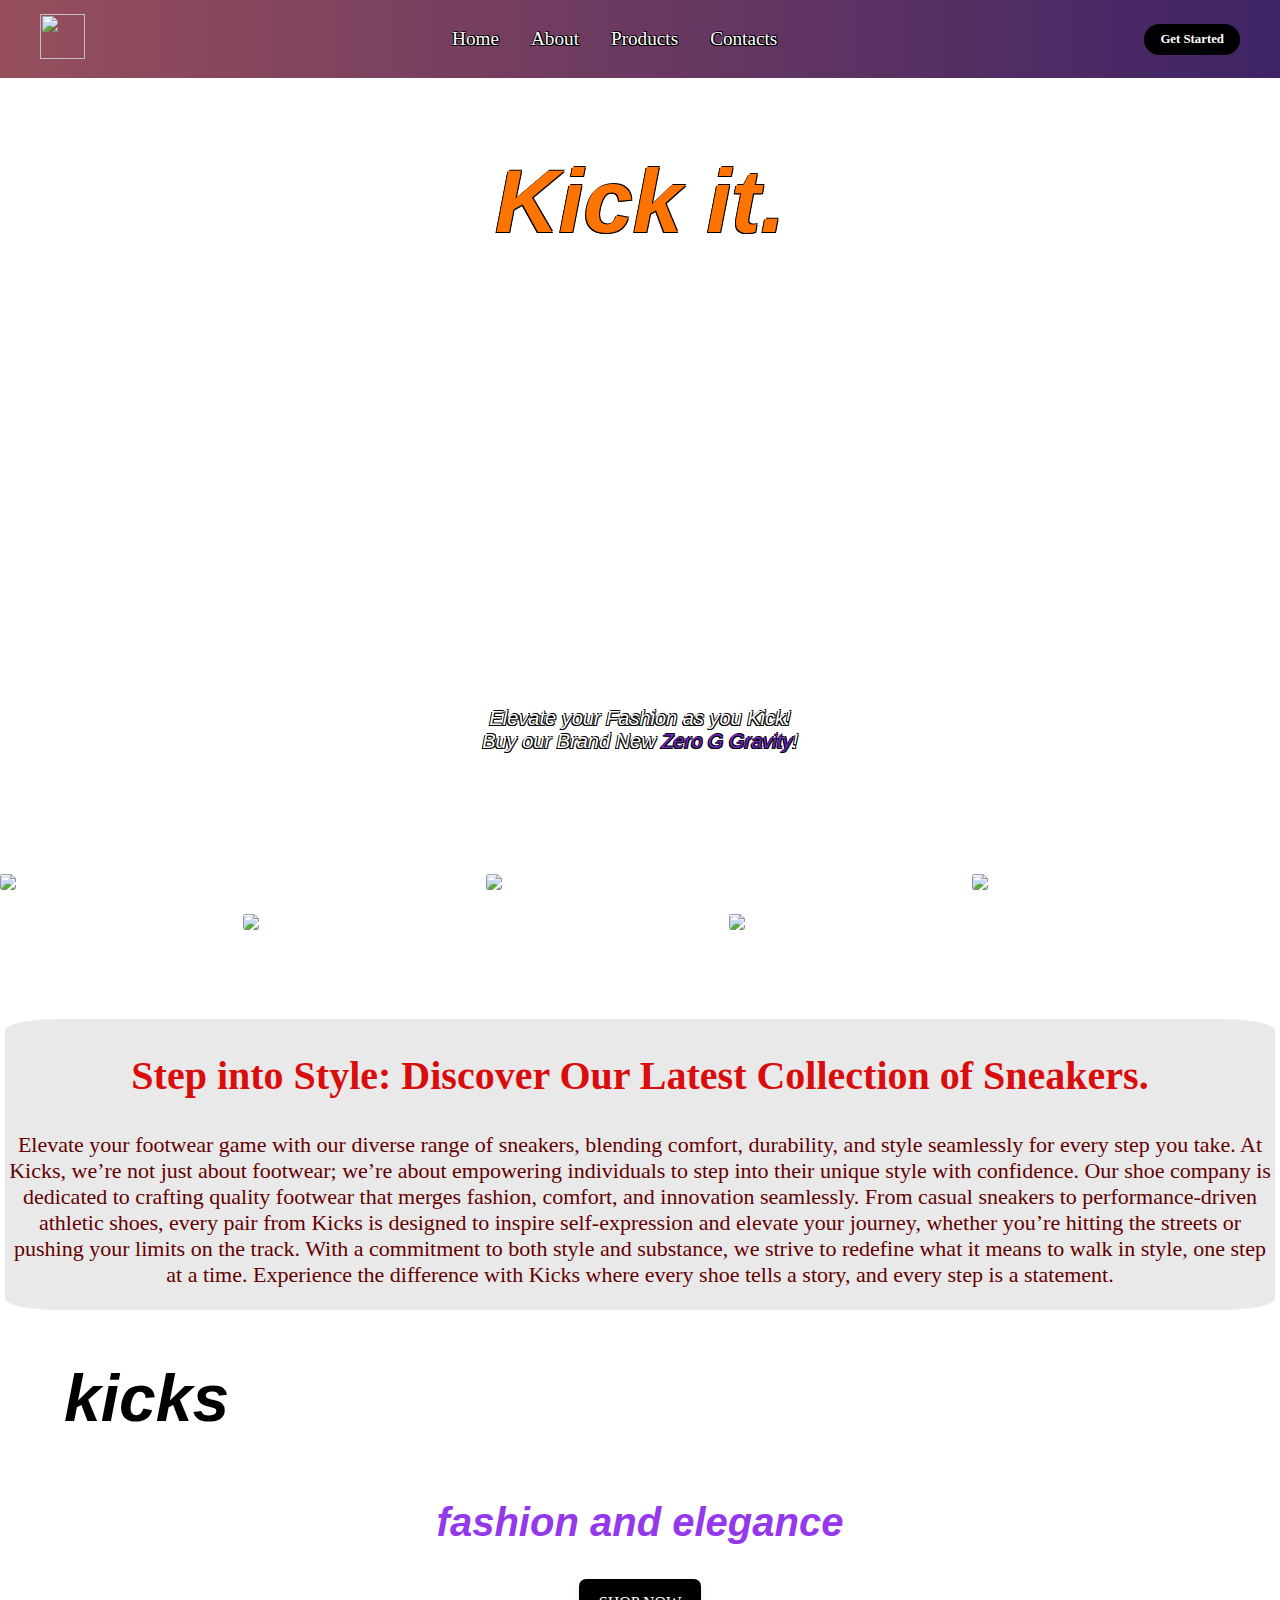
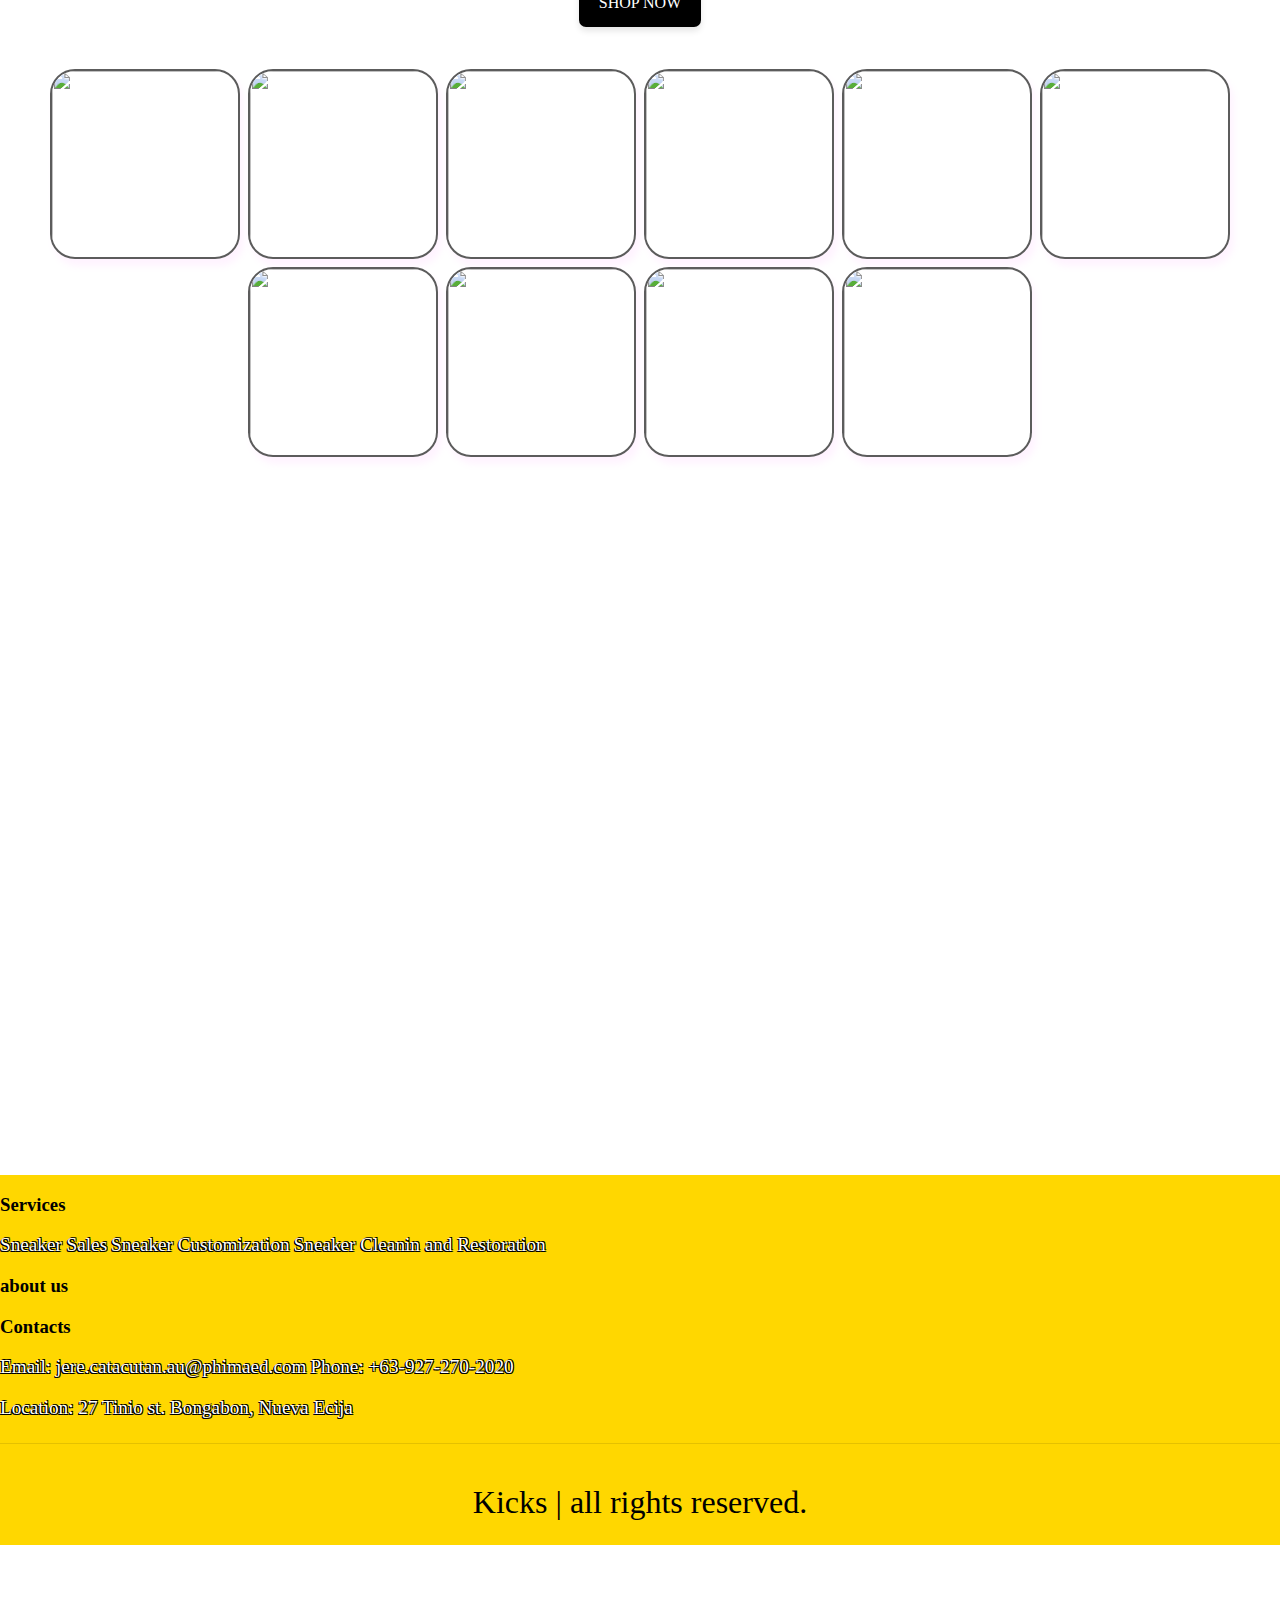
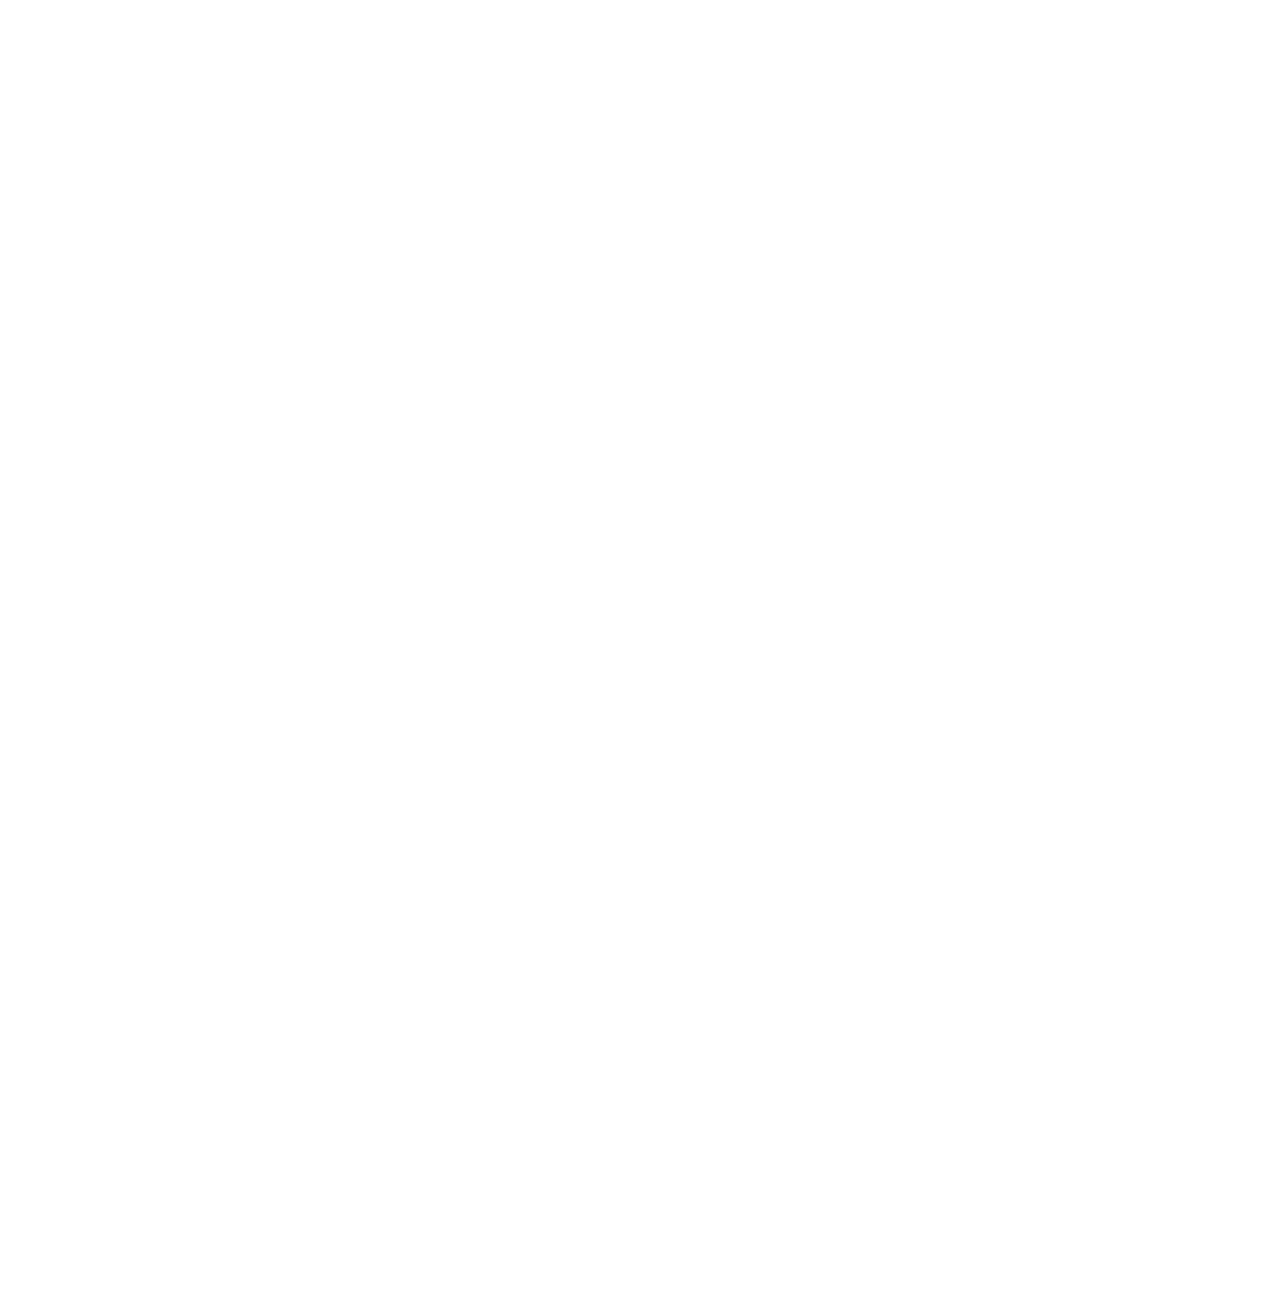
==== commit b5316138: "lapit na" ====
--- a/index.html
+++ b/index.html
@@ -48,7 +48,7 @@
             <div class="content">
                 
                 <p><i>Elevate your Fashion as you Kick!<br />
-                    Buy our Brand New <span style="color: rgb(0, 0, 0);">Zero G Gravity</span>!</i></p>
+                    Buy our Brand New <span style="color: rgb(110, 37, 194);">Zero G Gravity</span>!</i></p>
             
             </div>
         </aside>
@@ -76,7 +76,7 @@
 
 
         <div class="section" id="second">
-            <div class="container flex">
+            <div class="container-flex">
                 <div class="text">
                     <h2 class="primary-mb">Step into Style: Discover Our Latest Collection of Sneakers.</h2>
                         <p class="tertiary">
@@ -92,8 +92,8 @@
 
         <section class="products" id="products"> 
             <div class="products-text">
-            <h3>kicks</h3>
-            <h2 style="color: rgb(148, 56, 235);">fashion and elegance</h2>
+            <h3 class="lol">kicks</h3>
+            <h2 class="lmao" style="color: rgb(148, 56, 235);">fashion and elegance</h2>
             <p></p>
             <a href="#products" class="shop-btn">SHOP NOW</a>
             <div class="shoes">
@@ -113,28 +113,41 @@
 
         <section class="last">
             <div class="last-last">
-                 <h1>BUY ONE, TAKE ONE!</h1>
-                 <h2>PROMO RUNS UNTIL SEPTEMBER.</h2>
-            </div>
+                 <h2 class="haha">BUY ONE, <br />TAKE ONE!</h2>
+                 <h2 class="hahad">PROMO RUNS UNTIL SEPTEMBER.</h2>           
+                </div>
+
             <div class="last-image">
-<img src="https://github.com/CiaoMrnngstr/SampleWeb/assets/160130271/04512e90-e449-45c1-a93a-c6ab097081bd" alt="">
+<img src="" alt="">
             </div>
         </section>
 
-    <script>
-  const toggleBtn = document.querySelector('.toggle_btn')
-        const toggleBtnIcon = document.querySelector('.toggle_btn i')
-        const dropDownMenu = document.querySelector('.dropdown_menu')
+        <section class="footah" id="about">
+            <div class="contract" id="contact"></div>
+            <div class="con" >
+                <h3>Services</h3>
+                <a href="">Sneaker Sales</a>
+                <a href="">Sneaker Customization</a>
+                <a href="">Sneaker Cleanin and Restoration</a>
+            </div>
 
-        toggleBtn.onclick = function (){
-            dropDownMenu.classList.toggle('open')
-            const isOpen = dropDownMenu.classList.contains('open')
+            <div class="con">
+                <h3>about us</h3>
+                <a href=""></a>
+            </div>
 
-            toggleBtnIcon.classList = isOpen
-            ? 'fa-solid fa-xmark'
-            : 'fa-solid fa-bars'
-        };
-    </script>
+            <div class="con">
+                <h3>Contacts</h3>
+                <a href="">Email: jere.catacutan.au@phimaed.com</a>
+                <a href="">Phone: +63-927-270-2020</a>
+            </div>
+            <div class="con">
+                <h3></h3>
+                <a href="">Location: 27 Tinio st. Bongabon, Nueva Ecija</a>
+            </div>
+        </div>
+            <div class="credit">Kicks | all rights reserved.</div>
+        </section>
     
 
     
--- a/style.css
+++ b/style.css
@@ -6,7 +6,7 @@
 
 body{
     margin: 0;
-    height: 600vh;
+    height: 500vh;
     background-color: rgb(255, 255, 255);
     background-image: url('https://github.com/CiaoMrnngstr/SampleWeb/assets/160130271/7cd67e84-2230-4f4d-ab77-deb6b3fc80bf');
     background-repeat: no-repeat;
@@ -134,7 +134,7 @@
 
 aside#home{
     width: 100%;
-    height: 600px;
+    height: 500px;
     display: flex;
     flex-direction: column;
     justify-content: center;
@@ -142,7 +142,7 @@
     text-align: center;    
     color: #ffffff;
     text-shadow: -1px 1px 0 #000000, 1px -1px 0 #000, -1px 1px 0 #000, 1px 1px 0 #000;
-    font-size: 50px;
+    font-size: 59px;
     font-family: Arial, Helvetica, sans-serif;
 }
 
@@ -179,16 +179,18 @@
 .section{
     position: relative;
     height: 120vh;
-    top: 500px;
-    background-image: url("https://github.com/CiaoMrnngstr/SampleWeb/assets/160130271/7516a14f-089b-4afa-bd87-ae7868dd6c69");
+    top: 400px;
+    /*background-image: url("https://github.com/CiaoMrnngstr/SampleWeb/assets/160130271/7516a14f-089b-4afa-bd87-ae7868dd6c69");*/
     background-size: cover;
     background-position: center;
     background-repeat: no-repeat;
 }
 
 .section#second {
-    color: rgb(0, 0, 0);
+    background-color: #e9e9e9;
+    color: rgb(100, 0, 0);
     font-size: 22px;
+    font-weight: 200;
     font-weight: 10;
     flex-direction: column;
     display: flex;
@@ -196,34 +198,36 @@
     text-align: center;
     justify-content: first baseline;
     position: relative;
-    text-shadow: -1px -1px 0 #693737,  
+    /*text-shadow: -1px -1px 0 #693737,  
     1px -1px 0 #ffffff,
     -1px 1px 0 #ffffff,
-    1px 1px 0 #ffffff;
+    1px 1px 0 #ffffff;*/
     margin: 5px;
+    border-radius: 4%;
+    height: auto;
     font-family: 'Times New Roman', Times, serif;
-    margin-bottom: 550px;
+    margin-bottom: 450px;
 
 }
 
 .container { 
+    background-color: rgb(255, 255, 255);
     position: relative;
     width: 100%; 
     max-width: 1200px;
     height: auto;
-    top: 320px;
+    top: 300px;
     display: flex;
     justify-content: center; 
     align-items: stretch;
     gap: 0.90rem;
     transition: all 400ms;
- 
-    margin-bottom: auto;
+    margin-bottom: 1px;
 }
 
 .card {
     flex: 1;
-    height: 100%;
+    height: auto;
     transition: all 400ms; 
     cursor: pointer;
 }
@@ -231,6 +235,7 @@
 .card img{
 max-width: 105%;
 height: auto;
+border-radius: 15%;
 }
 
 .card:nth-child(odd) {
@@ -263,25 +268,21 @@
     border-radius: 7px; /* Rounded corners */
     transition: background-color 0.3s; /* Smooth transition */
     box-shadow: 0 4px 6px rgba(0, 0, 0, 0.1);
-    margin-bottom: 10%;
+    margin-bottom: 3%;
 }
 
 /* respo design */
-.products-text h3{
+.lol{
     font-size: 66px;
     margin: 5%;
-    margin-top: 10%;
+    height: auto;
     text-align: left;
     font-style: oblique;
     font-family: Impact, Haettenschweiler, 'Arial Narrow Bold', sans-serif;
 }
 
-.products-text h3, h2{
-    margin-top: 10px;
-    margin-bottom: 40px;
-}
-
-.products-text h2{
+
+.lmao{
     font-style:oblique;
     font-family: Impact, Haettenschweiler, 'Arial Narrow Bold', sans-serif;
     font-size: 40px;
@@ -289,13 +290,15 @@
 }
 
 .products{
-background-color: rgb(243, 243, 243);
+    
+background-color: rgb(255, 255, 255);
+height: auto;
 }
 
 .products{
     text-align: center;
     border-radius: 10px;
-    
+    margin-bottom: 100px;
 }
 
 .shoes{
@@ -323,13 +326,92 @@
 }
 
 .last{
-
-
-.last h1{
+    position: relative;
+    background-repeat: no-repeat;
+background-position: center;
+background-size: cover;
+    background-image: url("https://github.com/CiaoMrnngstr/SampleWeb/assets/160130271/04512e90-e449-45c1-a93a-c6ab097081bd");
+}
+
+
+
+.haha{
+    width: 100%;
+    height: 500px;
+    display: flex;
+    flex-direction: column;
+    justify-content: center;
+    align-items:flex-start;
+    text-align: left;    
+    color: #ffffff;
+    font-weight: 1000;
+    word-spacing: -10%;
+    text-shadow: #000000;
+    opacity: 69%;
+    font-size: 80px;
+    font-family:Verdana, Geneva, Tahoma, sans-serif;
+}
+
+.hahad{
+    width: auto;
+    height: auto;
+    display: flex;
+    flex-direction: column;
+
+    text-align: left;
+    color:rgb(255, 255, 255);
+    font-size: 15px;
+    font-family: 'Times New Roman', Times, serif;
 }
 
 .last-image{
     max-width: 100%;
+}
+
+
+.footah .contract{ 
+    display: flex; 
+    flex-wrap: wrap; 
+    gap: 1.5rem;
+}
+
+.footah .contract .con{ 
+    flex:1 1 25rem;
+}
+
+.footah .contract .con h3{ 
+    color: #333;
+    font-size: 2.5rem; 
+    padding: 1rem 0;
+}
+
+.footah .contract .a{
+    display:block; 
+    color: #666; 
+    font-size: 1.5rem; 
+    padding: 1rem 0;
+}
+
+.footah .contact .box a:hover{ 
+    color: blue;
+    text-decoration: underline;
+}
+
+.footah .credit{
+text-align: center;
+padding: 1.5rem;
+margin-top: 1.5rem;
+padding-top: 2.5rem;
+font-size: 2rem;
+color: #333;
+border-top: .1rem solid rgba(0,0,0,.1);
+}
+
+.footah .credit{ 
+    color:rgb(0, 0, 0);
+}
+.footah{ 
+    background-color:gold;
 }
 
 @media(max-width: 500px){
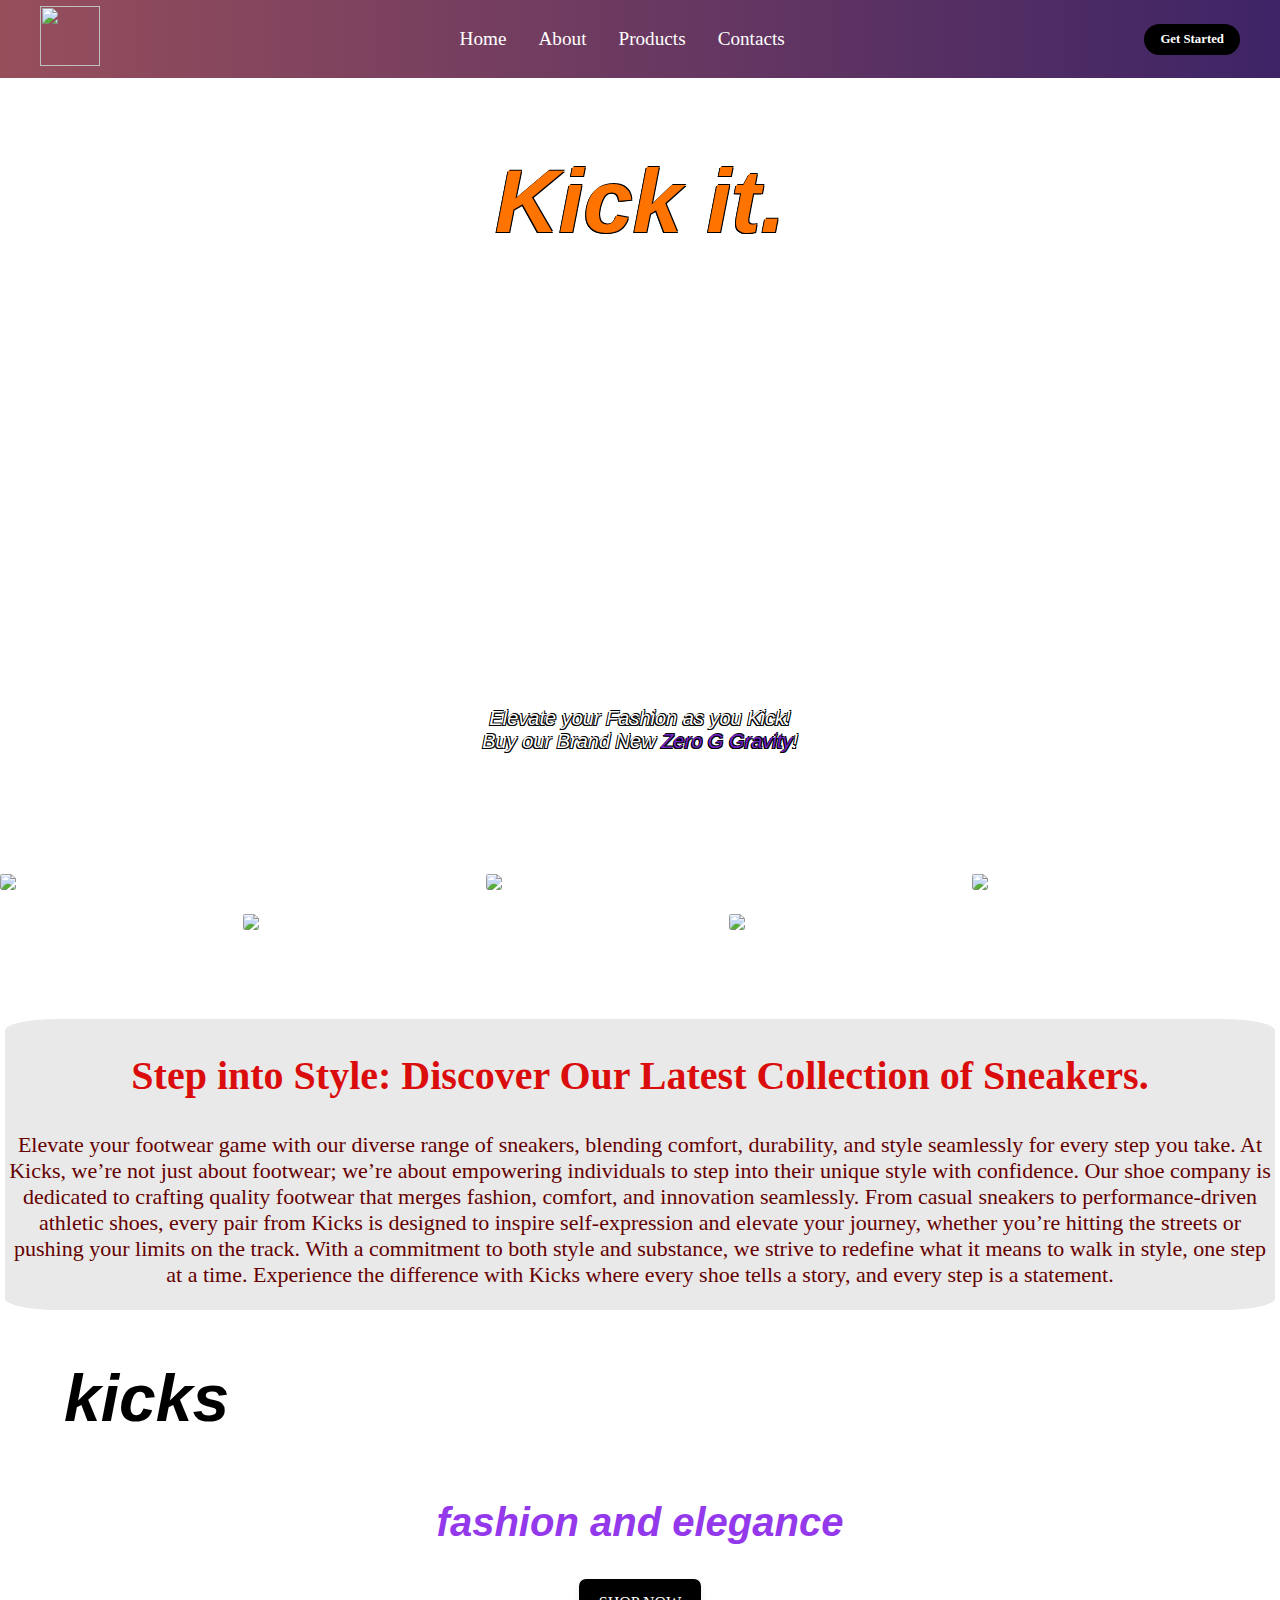
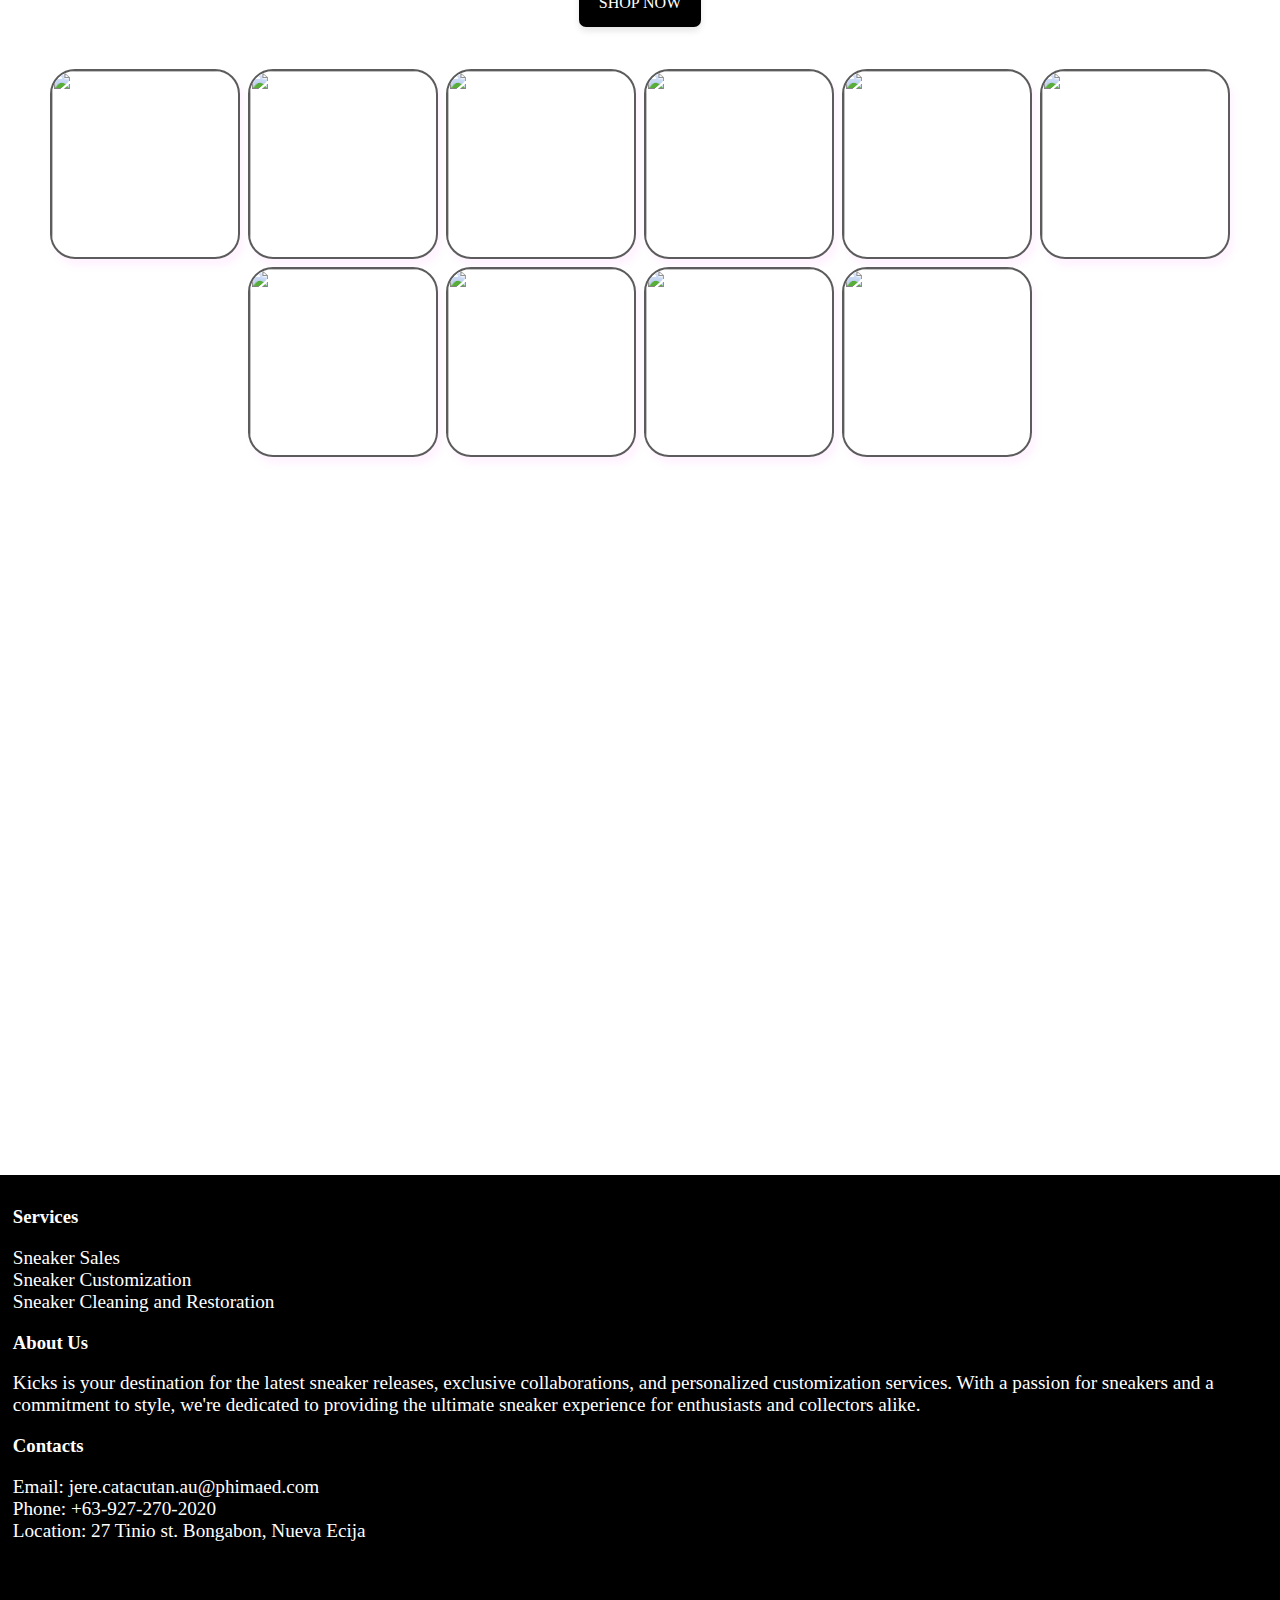
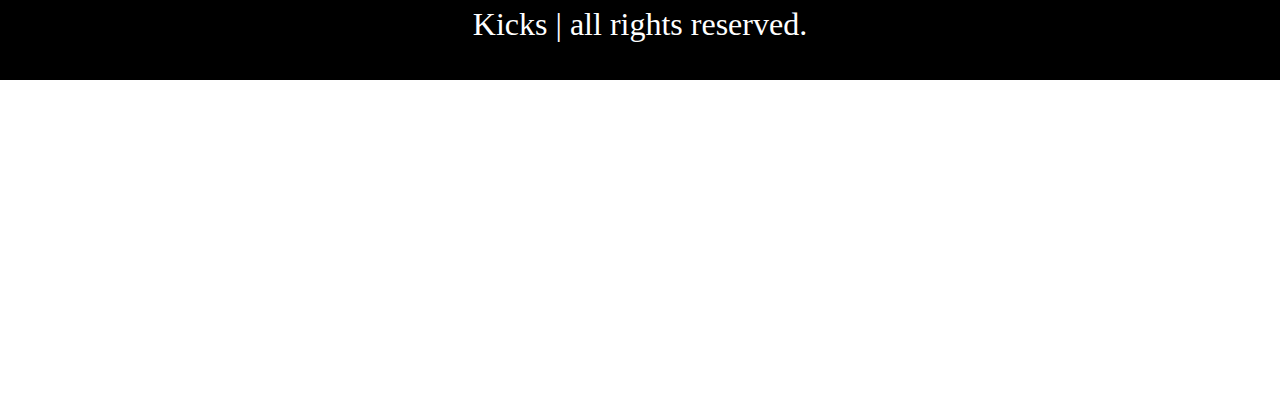
==== commit fe3a1bbd: "finish" ====
--- a/index.html
+++ b/index.html
@@ -20,7 +20,7 @@
     <body>
         <header>
         <div class="navbar">
-        <div class="logo"><a href="#"><img src="https://github.com/CiaoMrnngstr/SampleWeb/assets/160130271/76e1c6ba-a082-4824-a259-df8fd953e51a" width="45" height="45"></a></div>
+        <div class="logo"><a href="#"><img src="https://github.com/CiaoMrnngstr/SampleWeb/assets/160130271/76e1c6ba-a082-4824-a259-df8fd953e51a" width="60" height="60"></a></div>
         <ul class="links">
             <li><a href="#home">Home</a></li>
             <li><a href="#about">About</a></li>
@@ -124,34 +124,48 @@
 
         <section class="footah" id="about">
             <div class="contract" id="contact"></div>
-            <div class="con" >
-                <h3>Services</h3>
-                <a href="">Sneaker Sales</a>
-                <a href="">Sneaker Customization</a>
-                <a href="">Sneaker Cleanin and Restoration</a>
-            </div>
-
-            <div class="con">
-                <h3>about us</h3>
-                <a href=""></a>
-            </div>
-
-            <div class="con">
-                <h3>Contacts</h3>
-                <a href="">Email: jere.catacutan.au@phimaed.com</a>
-                <a href="">Phone: +63-927-270-2020</a>
-            </div>
-            <div class="con">
-                <h3></h3>
-                <a href="">Location: 27 Tinio st. Bongabon, Nueva Ecija</a>
-            </div>
-        </div>
+            <ul>
+                <li class="con">
+                    <h3 class="final">Services</h3>
+                    <ul>
+                        <li><a href="#" class="bow" >Sneaker Sales</a></li>
+                        <li><a href="#" class="bow" >Sneaker Customization</a></li>
+                        <li><a href="#" class="bow" href="#">Sneaker Cleaning and Restoration</a></li>
+                    </ul>
+                </li>
+                <li class="con">
+                    <h3 class="final">About Us</h3>
+                    <ul>
+                        <li><a href="#" class="bow" >Kicks is your destination for the latest sneaker releases, exclusive collaborations, and personalized customization services. With a passion for sneakers and a commitment to style, we're dedicated to providing the ultimate sneaker experience for enthusiasts and collectors alike.</a></li>
+                    </ul>
+                </li>
+                <li class="con">
+                    <h3 class="final">Contacts</h3>
+                    <ul>
+                        <li><a href="#" class="bow" >Email: jere.catacutan.au@phimaed.com</a></li>
+                        <li><a href="#" class="bow" >Phone: +63-927-270-2020</a></li>
+                        <li><a href="#" class="bow" >Location: 27 Tinio st. Bongabon, Nueva Ecija</a></li>
+                    </ul>
+                </li>
+            </ul>
             <div class="credit">Kicks | all rights reserved.</div>
         </section>
     
+<script>
+    const toggleBtn = document.querySelector('.toggle_btn')
+        const toggleBtnIcon = document.querySelector('.toggle_btn i')
+        const dropDownMenu = document.querySelector('.dropdown_menu')
 
-    
-    
+        toggleBtn.onclick = function (){
+            dropDownMenu.classList.toggle('open')
+            const isOpen = dropDownMenu.classList.contains('open')
+
+            toggleBtnIcon.classList = isOpen
+            ? 'fa-solid fa-xmark'
+            : 'fa-solid fa-bars'
+        };
+</script>
+
     </body>
     
     </html>--- a/style.css
+++ b/style.css
@@ -6,7 +6,7 @@
 
 body{
     margin: 0;
-    height: 500vh;
+    height: 400vh;
     background-color: rgb(255, 255, 255);
     background-image: url('https://github.com/CiaoMrnngstr/SampleWeb/assets/160130271/7cd67e84-2230-4f4d-ab77-deb6b3fc80bf');
     background-repeat: no-repeat;
@@ -21,7 +21,6 @@
 a{
     text-decoration: none;
     color: rgb(255, 255, 255);
-    text-shadow: -1px 1px 0 #000000, 1px -1px 0 #000, -1px 1px 0 #000, 1px 1px 0 #000;
     font-size: 120%;
 }
 
@@ -368,8 +367,14 @@
     max-width: 100%;
 }
 
+.footah{
+    background-color: #000000;
+    height: 30%;
+    padding: 1%;
+}
 
 .footah .contract{ 
+    height: 10%;
     display: flex; 
     flex-wrap: wrap; 
     gap: 1.5rem;
@@ -379,21 +384,21 @@
     flex:1 1 25rem;
 }
 
-.footah .contract .con h3{ 
-    color: #333;
+.footah .contract .con final{ 
+    color: #bbbbbb;
     font-size: 2.5rem; 
     padding: 1rem 0;
 }
 
-.footah .contract .a{
+.footah .contract .bow{
     display:block; 
-    color: #666; 
+    color: #000000; 
     font-size: 1.5rem; 
     padding: 1rem 0;
 }
 
-.footah .contact .box a:hover{ 
-    color: blue;
+.footah .contact .box bow:hover{ 
+    color: rgb(0, 0, 0);
     text-decoration: underline;
 }
 
@@ -403,15 +408,17 @@
 margin-top: 1.5rem;
 padding-top: 2.5rem;
 font-size: 2rem;
-color: #333;
-border-top: .1rem solid rgba(0,0,0,.1);
+color: #0c0c0c;
+border-top: rgba(0,0,0,.1);
 }
 
 .footah .credit{ 
-    color:rgb(0, 0, 0);
+    color:rgb(255, 255, 255);
 }
 .footah{ 
-    background-color:gold;
+    height: auto;
+    background-color:rgb(0, 0, 0);
+    color: #ffffff;
 }
 
 @media(max-width: 500px){
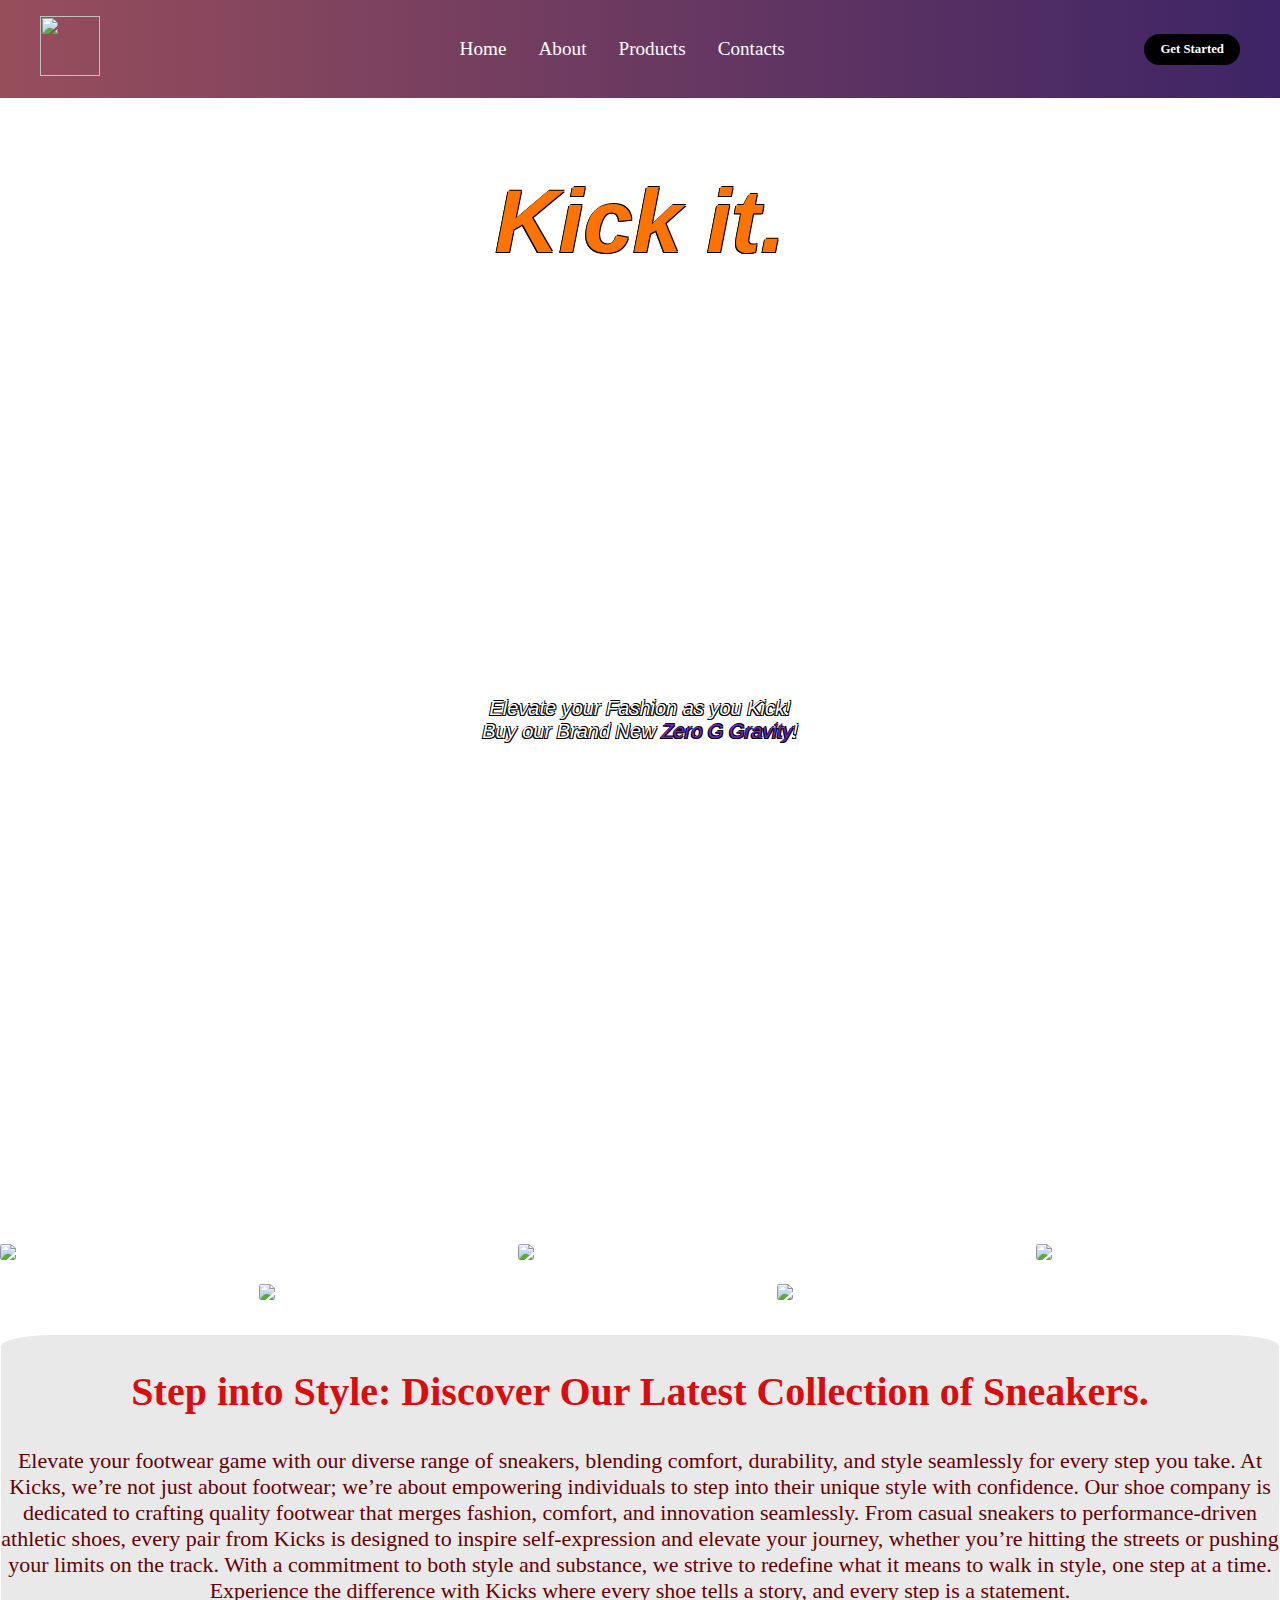
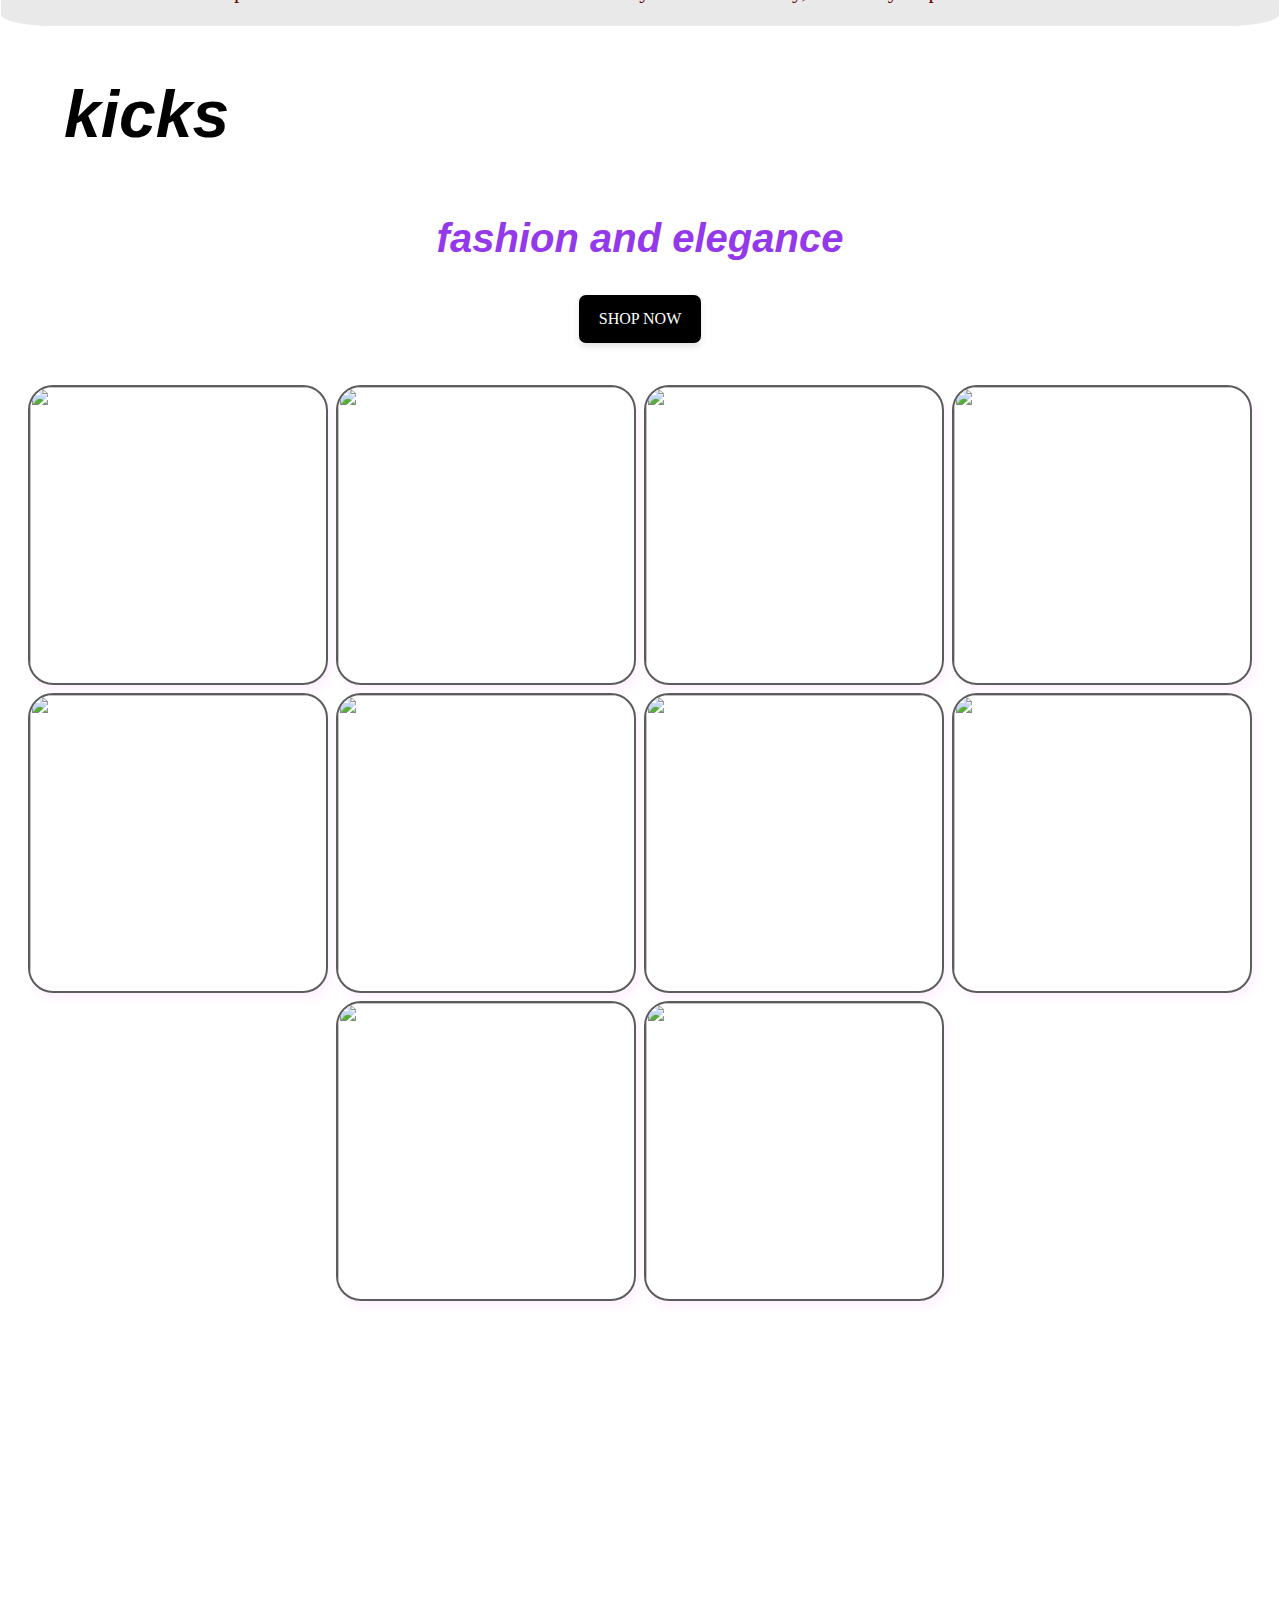
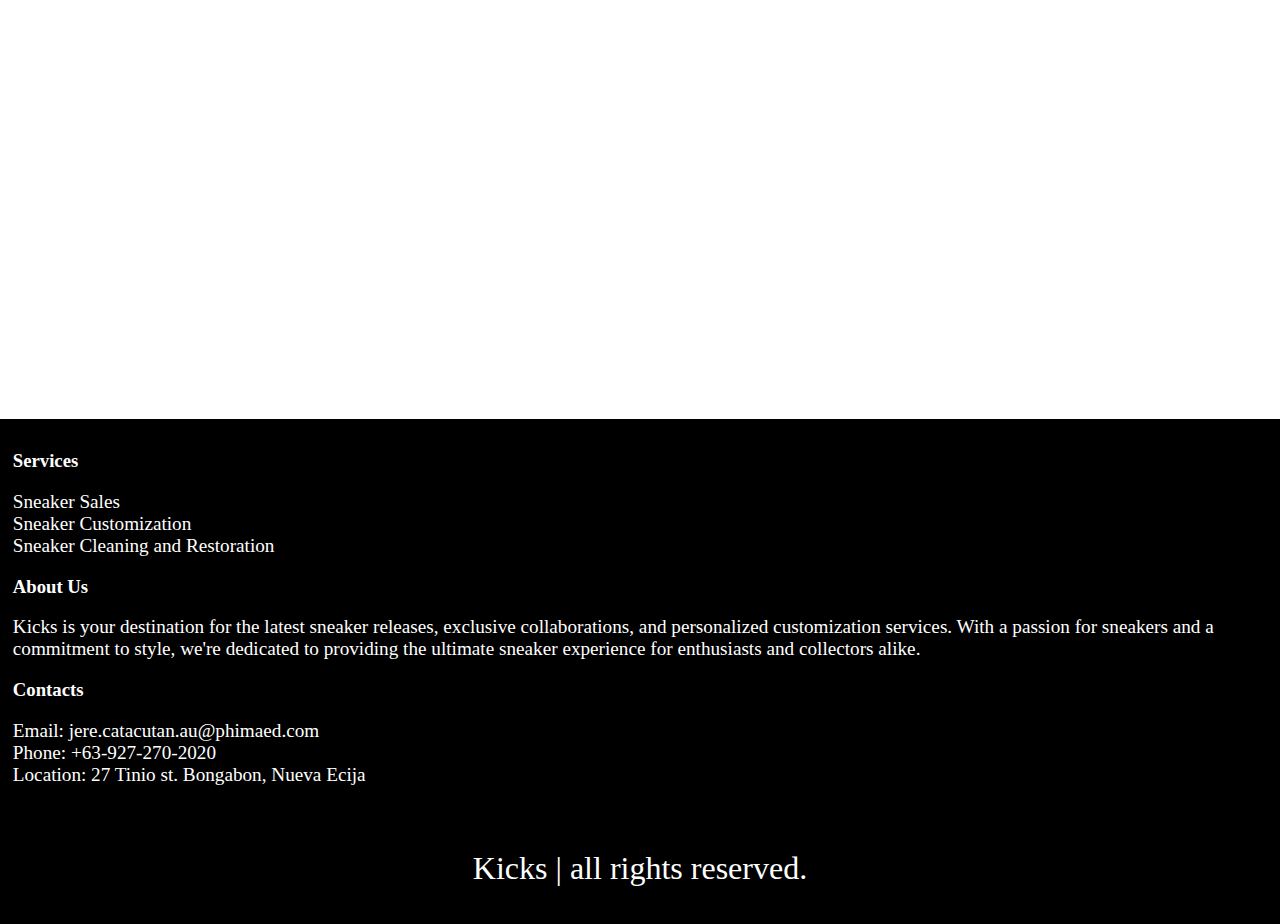
==== commit f722c4aa: "finish" ====
--- a/index.html
+++ b/index.html
@@ -42,17 +42,20 @@
     </div>
 </header>
         
-
+    <main>
         <aside id="home">
             <h2 style="color: rgb(255, 115, 0);"><i>Kick it.</i></h2>
             <div class="content">
                 
-                <p><i>Elevate your Fashion as you Kick!<br />
+                <p class="para"><i>Elevate your Fashion as you Kick!<br />
                     Buy our Brand New <span style="color: rgb(110, 37, 194);">Zero G Gravity</span>!</i></p>
-            
-            </div>
+                <div>
+                    <img src="" alt="">
+                </div>
+                </div>
+
         </aside>
-        
+    </main>
 
         
         
--- a/style.css
+++ b/style.css
@@ -6,12 +6,12 @@
 
 body{
     margin: 0;
-    height: 400vh;
-    background-color: rgb(255, 255, 255);
-    background-image: url('https://github.com/CiaoMrnngstr/SampleWeb/assets/160130271/7cd67e84-2230-4f4d-ab77-deb6b3fc80bf');
-    background-repeat: no-repeat;
+    width: auto;
+    height: auto;
+    position: relative;
     background-size: cover;
     background-position: center;
+    background-color: rgb(255, 255, 255);
 }
 
 li{
@@ -32,7 +32,7 @@
     background-color: rgb(255, 255, 255);
     text-align: center;
     position: relative;
-    padding: 9px;
+    padding: 19px;
     background: linear-gradient(to right, rgba(173, 89, 89, 0.8), transparent), #3e2466; /* Adjust the colors as needed */
     backdrop-filter: blur(50px); /* Adjust the blur radius */
 }
@@ -130,16 +130,23 @@
     height: 100%;
 }
 
+aside{
+    position: relative;
+    background-repeat: no-repeat;
+background-position: center;
+background-size: cover;
+    background-image: url('https://github.com/CiaoMrnngstr/SampleWeb/assets/160130271/7cd67e84-2230-4f4d-ab77-deb6b3fc80bf');
+}
 
 aside#home{
     width: 100%;
-    height: 500px;
+    height: 800px;
     display: flex;
     flex-direction: column;
     justify-content: center;
     align-items: center;
     text-align: center;    
-    color: #ffffff;
+    color: rgb(255, 255, 255);
     text-shadow: -1px 1px 0 #000000, 1px -1px 0 #000, -1px 1px 0 #000, 1px 1px 0 #000;
     font-size: 59px;
     font-family: Arial, Helvetica, sans-serif;
@@ -155,7 +162,7 @@
     position: relative;
     height: 100%;
     width: 100%;
-    top: 70%;
+    top: 40%;
     font-family: Arial, Helvetica, sans-serif;
     font-size: 20px;
     padding: 10px;
@@ -170,6 +177,8 @@
     width: 300%; 
     height: 300%;
 }*/
+
+
 .primary-mb{
     font-size: 40px;
     color: #da0c0c;
@@ -201,7 +210,7 @@
     1px -1px 0 #ffffff,
     -1px 1px 0 #ffffff,
     1px 1px 0 #ffffff;*/
-    margin: 5px;
+    margin: 1px;
     border-radius: 4%;
     height: auto;
     font-family: 'Times New Roman', Times, serif;
@@ -213,12 +222,12 @@
     background-color: rgb(255, 255, 255);
     position: relative;
     width: 100%; 
-    max-width: 1200px;
-    height: auto;
-    top: 300px;
-    display: flex;
+    max-width: 1500px;
+    height: auto;
+    top: 350px;
+    display:flex;
     justify-content: center; 
-    align-items: stretch;
+    align-items:center;
     gap: 0.90rem;
     transition: all 400ms;
     margin-bottom: 1px;
@@ -309,8 +318,8 @@
 
 }
 .shoes img{
-    width: 190px;
-    height: 190px;
+    width: 300px;
+    height: 300px;
     border: 2px solid rgb(92, 92, 92);
     border-radius: 25px;
     box-shadow: 4px 7px 7px 0px rgba(255, 139, 255, 0.1);
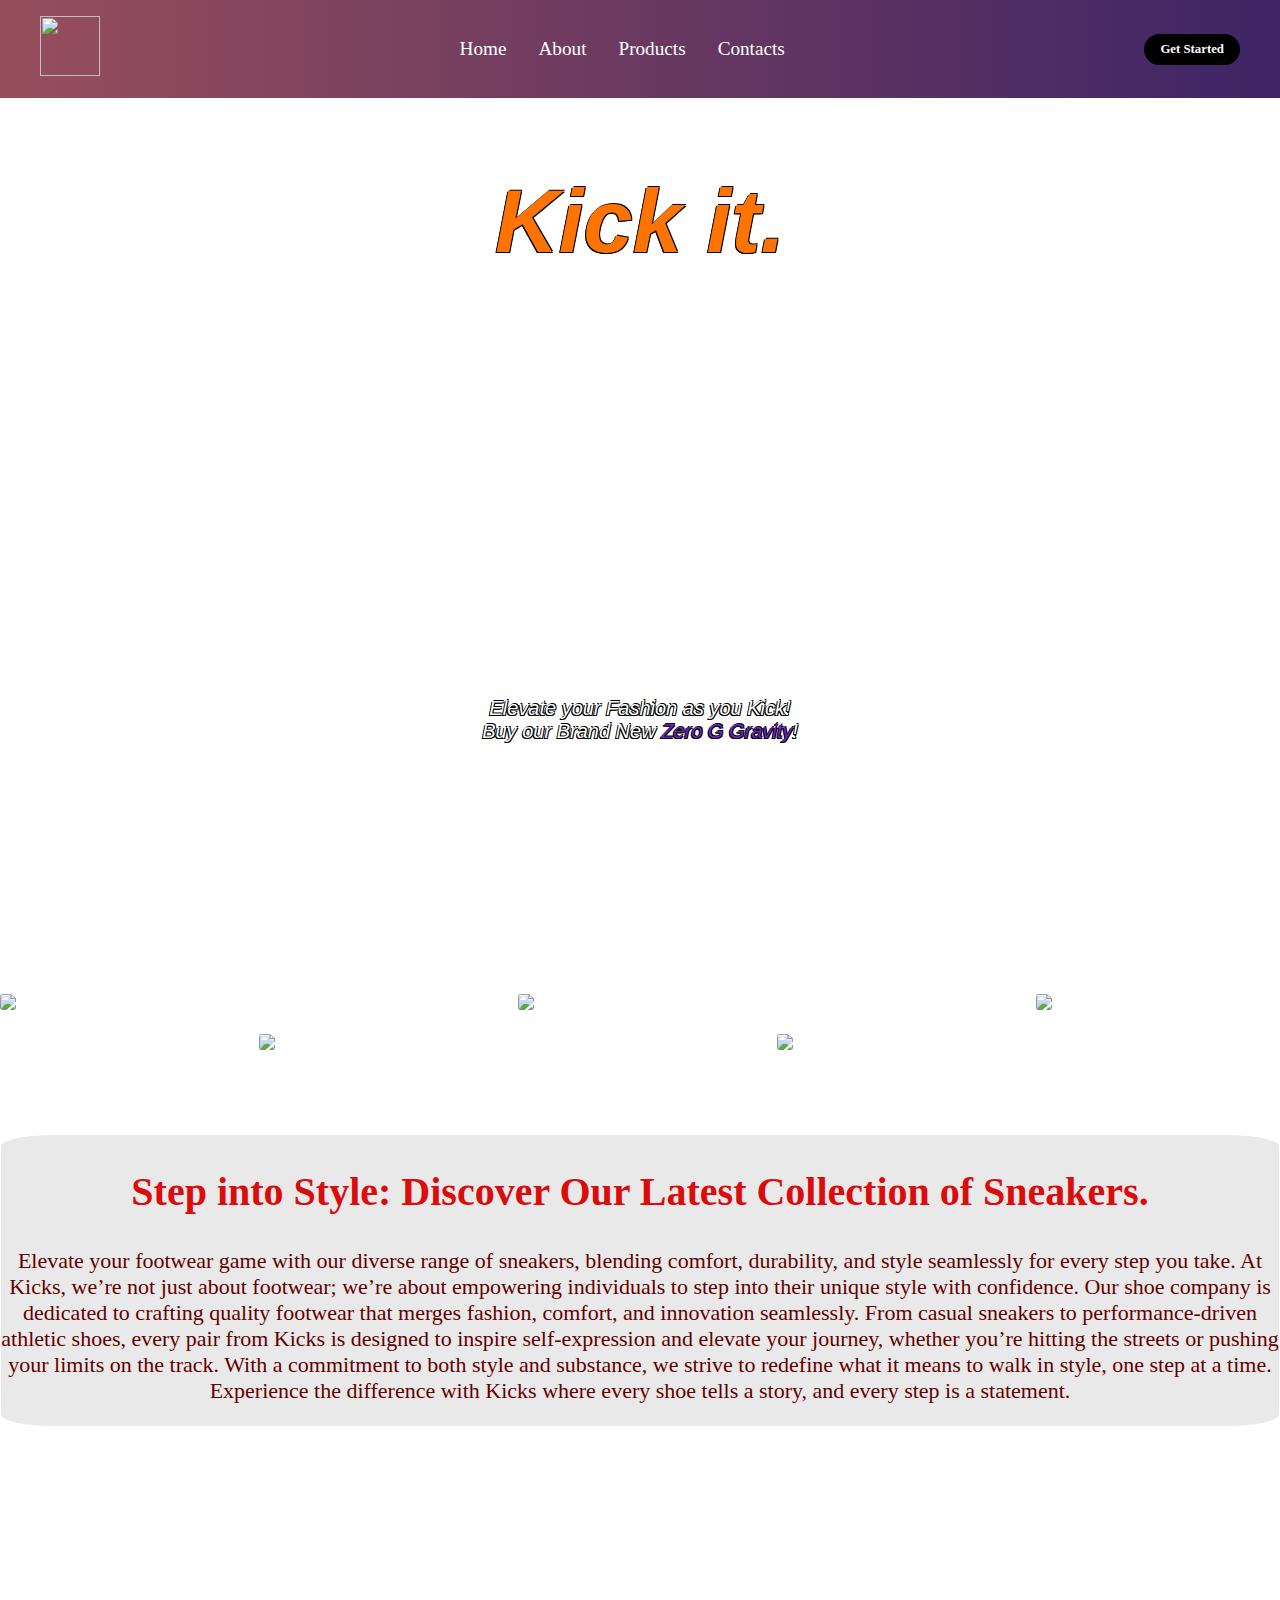
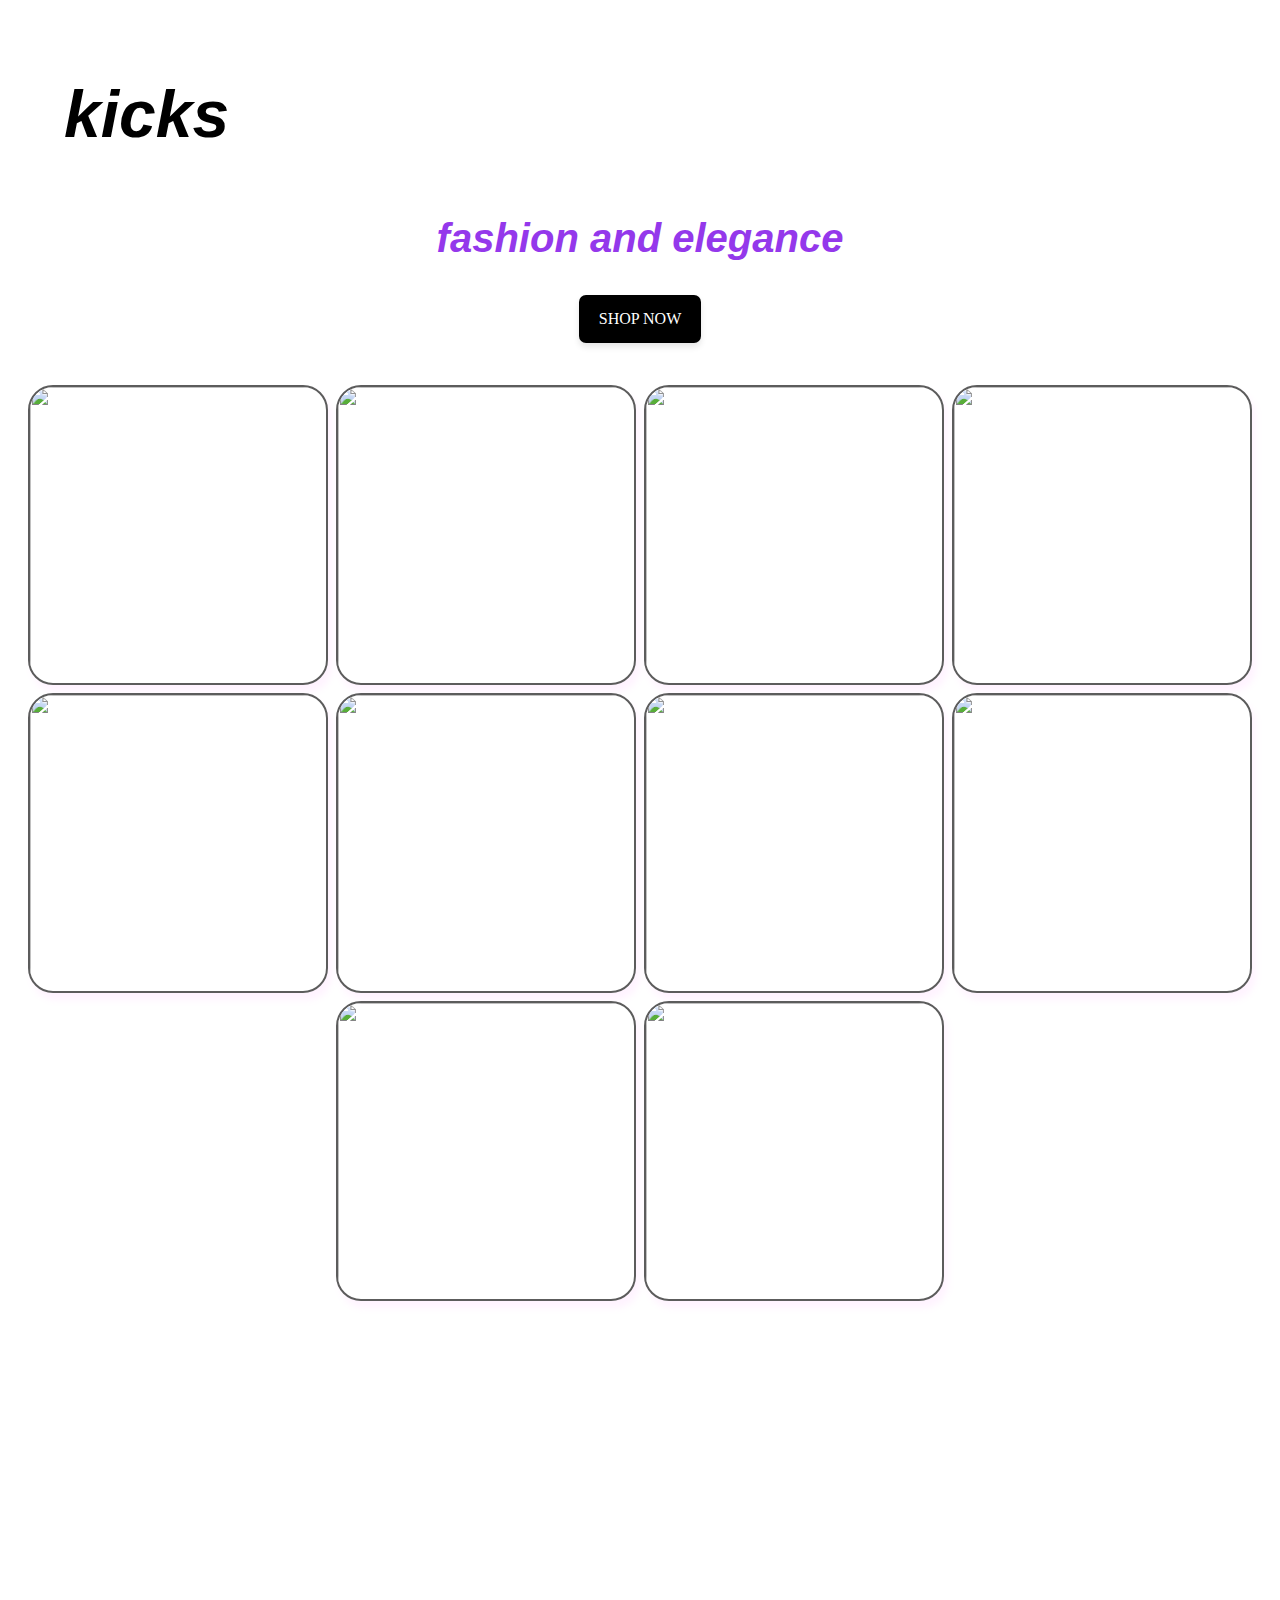
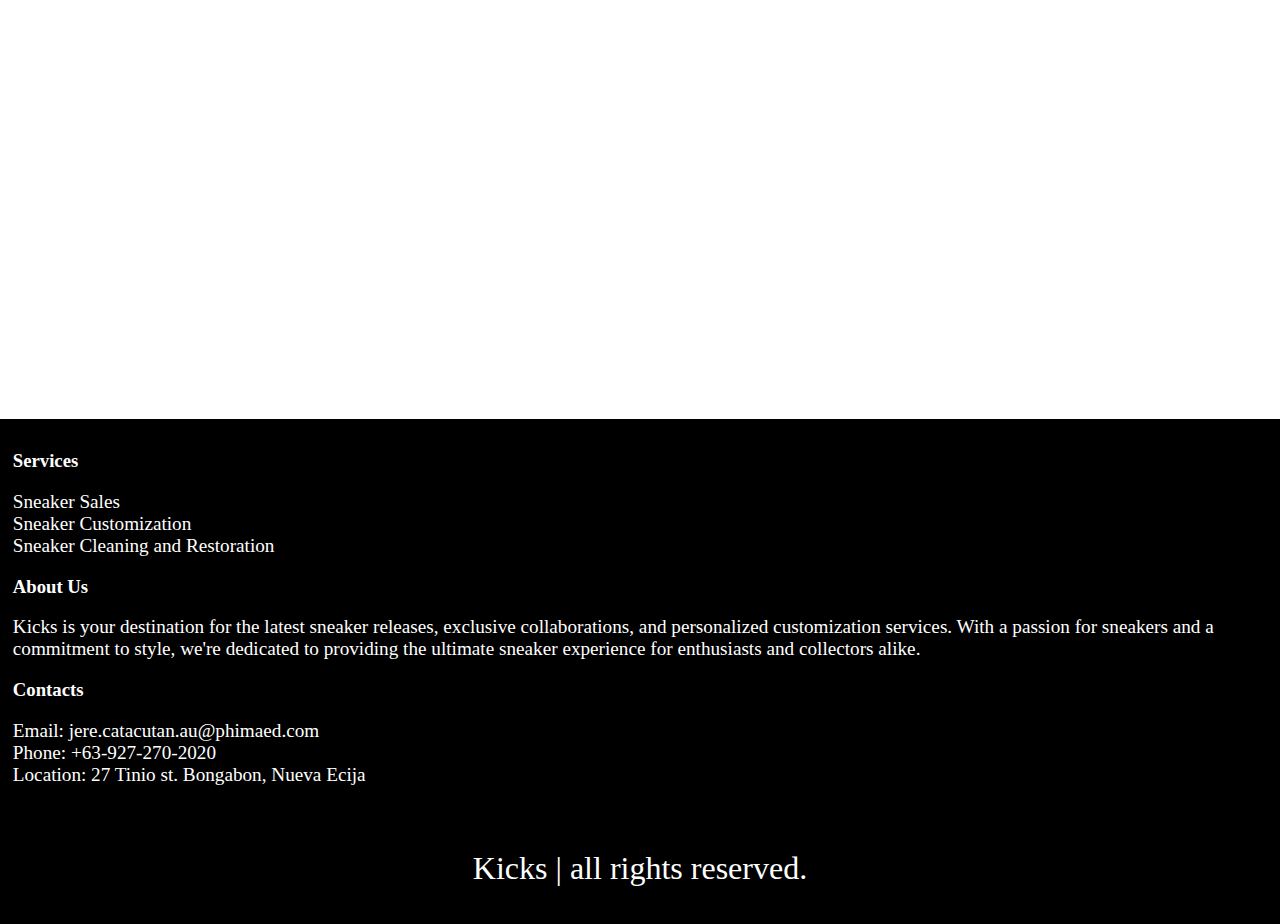
==== commit 8faf2c1b: "finaleHUUUUUU" ====
--- a/index.html
+++ b/index.html
@@ -38,7 +38,7 @@
         <li><a href="#about">About</a></li>
         <li><a href="#products">Products</a></li>
         <li><a href="#contact">Contact</a></li>
-        <li><a href="#" class="action_btn">Get Started</a></li>
+        <li><a href="#start" class="action_btn">Get Started</a></li>
     </div>
 </header>
         
--- a/style.css
+++ b/style.css
@@ -12,6 +12,14 @@
     background-size: cover;
     background-position: center;
     background-color: rgb(255, 255, 255);
+}
+
+aside{
+    position: relative;
+    background-repeat: no-repeat;
+background-position: center;
+background-size: cover;
+    background-image: url('https://github.com/CiaoMrnngstr/SampleWeb/assets/160130271/7cd67e84-2230-4f4d-ab77-deb6b3fc80bf');
 }
 
 li{
@@ -82,7 +90,7 @@
 
 .action_btn:hover {
     transform: scale(1.05);
-    color: rgb(231, 167, 167);
+    color: rgb(255, 153, 37);
 
 }
 
@@ -92,15 +100,16 @@
 /* menu */
 .dropdown_menu{
     display: none;
-    position: fixed; /*absolute*/
+    position: absolute; /*absolute*/
     right: 2rem;
-    top: 90px;
+    top: 120px;
     height: 0;
     background: rgba(255, 139, 255, 0.1);
     backdrop-filter: blur(15px);
     border-radius: 10px;
     overflow: hidden;
     transition: height 0.2s cubic-bezier(0.175, 0.885, 0.32, 1.275);
+    z-index: 2;
 }
 
 .dropdown_menu.open{
@@ -130,13 +139,7 @@
     height: 100%;
 }
 
-aside{
-    position: relative;
-    background-repeat: no-repeat;
-background-position: center;
-background-size: cover;
-    background-image: url('https://github.com/CiaoMrnngstr/SampleWeb/assets/160130271/7cd67e84-2230-4f4d-ab77-deb6b3fc80bf');
-}
+
 
 aside#home{
     width: 100%;
@@ -187,7 +190,7 @@
 .section{
     position: relative;
     height: 120vh;
-    top: 400px;
+    top: 200px;
     /*background-image: url("https://github.com/CiaoMrnngstr/SampleWeb/assets/160130271/7516a14f-089b-4afa-bd87-ae7868dd6c69");*/
     background-size: cover;
     background-position: center;
@@ -224,13 +227,13 @@
     width: 100%; 
     max-width: 1500px;
     height: auto;
-    top: 350px;
+    top: 100px;
     display:flex;
     justify-content: center; 
     align-items:center;
     gap: 0.90rem;
     transition: all 400ms;
-    margin-bottom: 1px;
+    margin-bottom: 0px;
 }
 
 .card {
